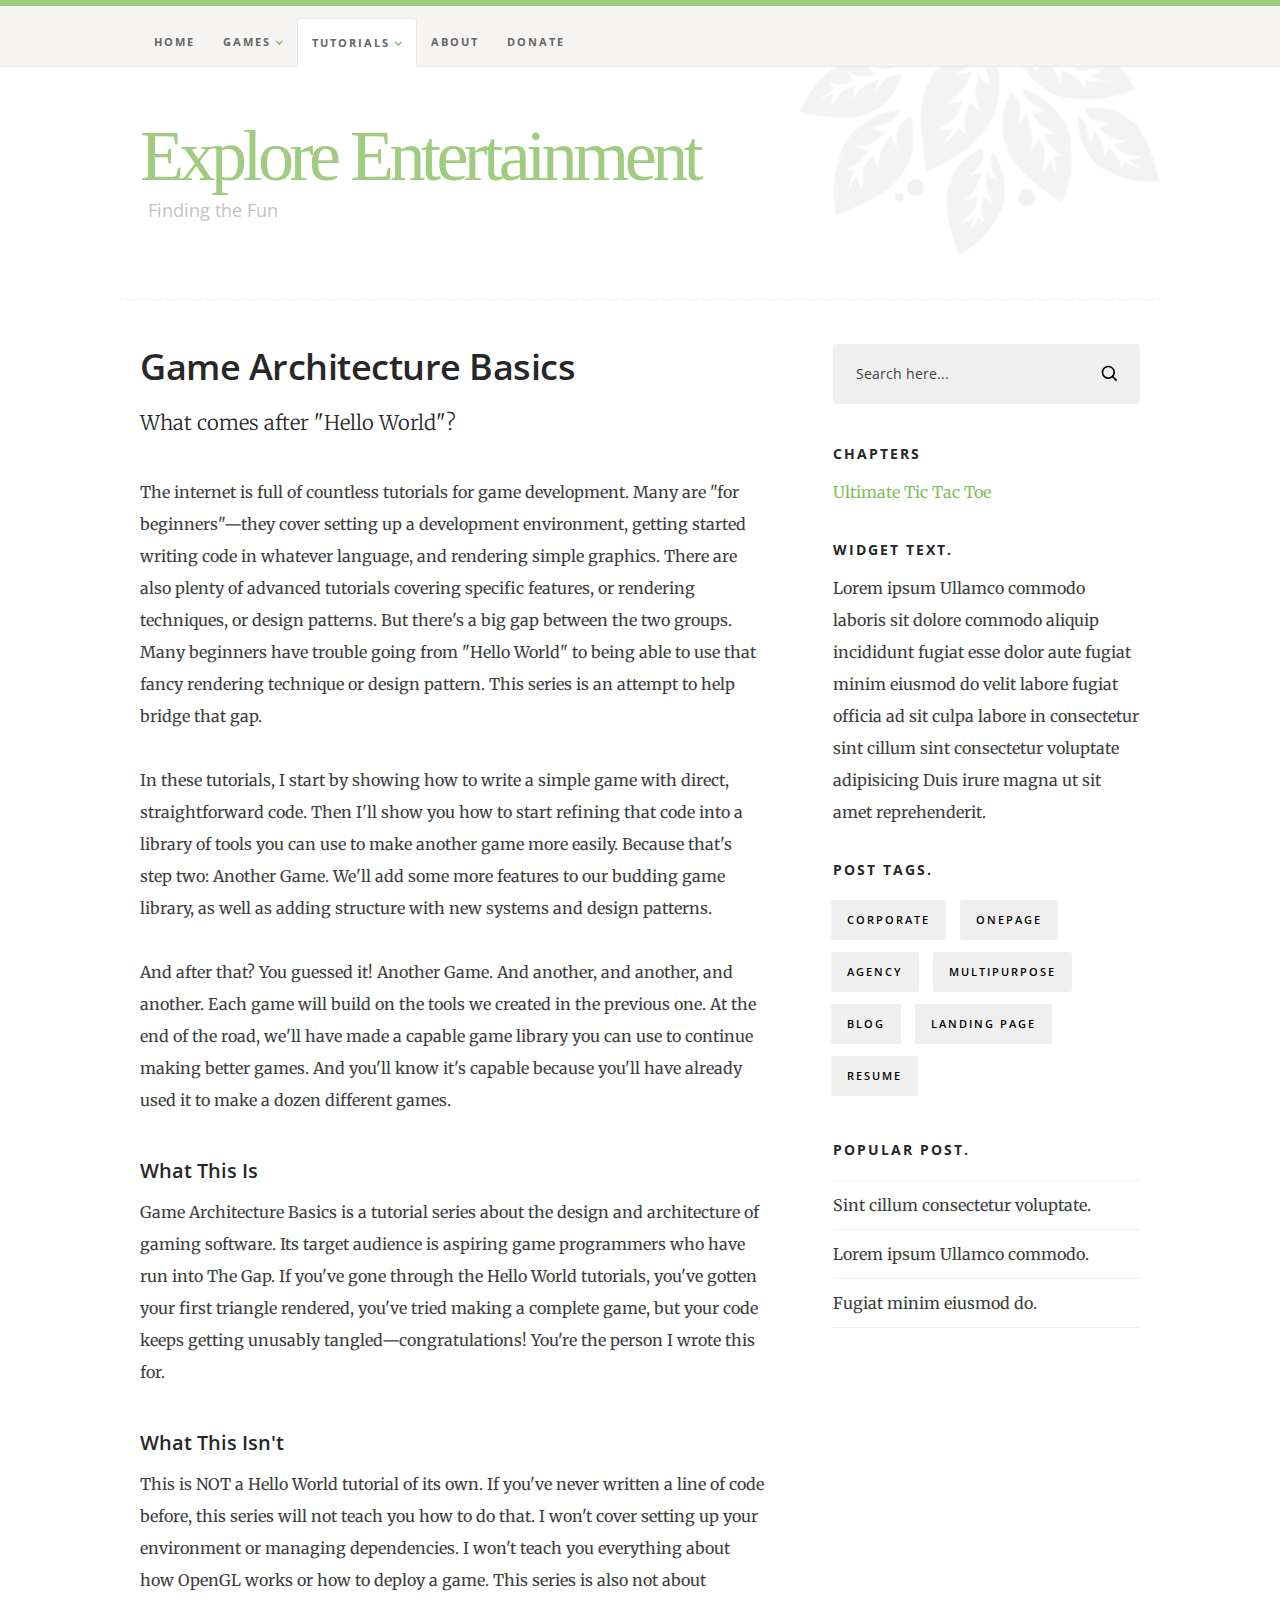
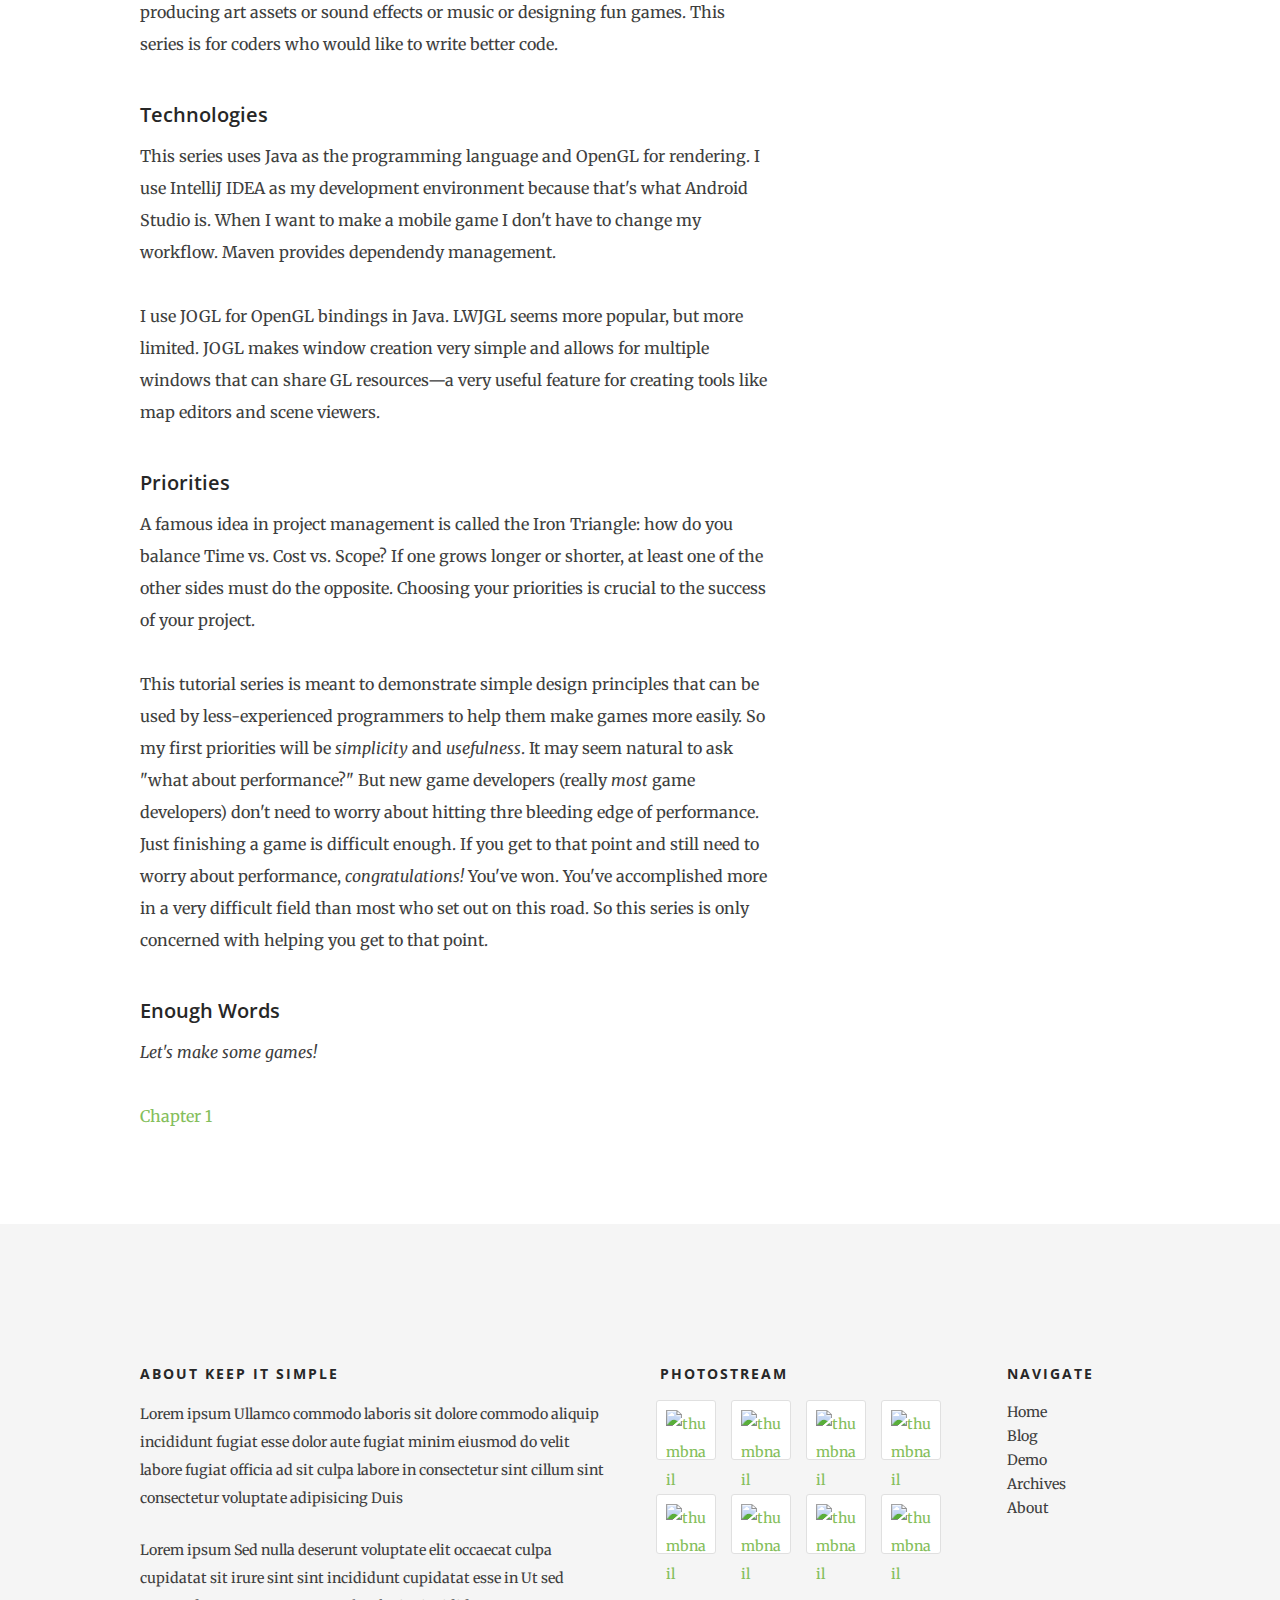
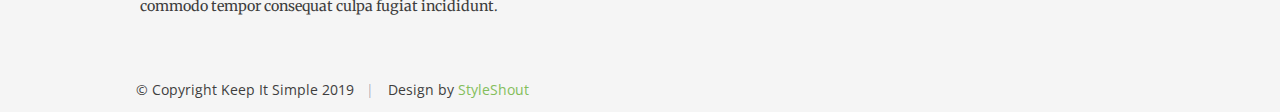
==== tutorials/arch-basics/intro.html @ 297da757 "a lot of content for tictactoe chapter, and improved code block styling." ====
<!DOCTYPE html>
<html class="no-js" lang="en">

<head>

	<!--- basic page needs
    ================================================== -->
	<meta charset="utf-8">
	<title>Page - Keep It Simple</title>
	<meta name="description" content="">
	<meta name="author" content="">

	<!-- mobile specific metas
    ================================================== -->
	<meta name="viewport" content="width=device-width, initial-scale=1">

	<!-- CSS
    ================================================== -->
	<link rel="stylesheet" href="../../css/base.css">
	<link rel="stylesheet" href="../../css/main.css">

	<!-- script
    ================================================== -->
	<script src="js/modernizr.js"></script>
	<script defer src="js/fontawesome/all.min.js"></script>

	<!-- favicons
    ================================================== -->
	<link rel="apple-touch-icon" sizes="180x180" href="apple-touch-icon.png">
	<link rel="icon" type="image/png" sizes="32x32" href="favicon-32x32.png">
	<link rel="icon" type="image/png" sizes="16x16" href="favicon-16x16.png">
	<link rel="manifest" href="site.webmanifest">

</head>

<body id="top">

	<!-- preloader
    ================================================== -->
	<div id="preloader">
		<div id="loader" class="dots-fade">
			<div></div>
			<div></div>
			<div></div>
		</div>
	</div>

	<!-- Header
    ================================================== -->
	<header class="s-header">

		<div class="row">

			<div class="s-header__content column">
				<h1 class="s-header__logotext">
					<a href="index.html" title="">Explore Entertainment</a>
				</h1>
				<p class="s-header__tagline">Finding the Fun</p>
			</div>

		</div> <!-- end row -->

		<nav class="s-header__nav-wrap">

			<div class="row">

				<ul class="s-header__nav">
					<li><a href="../../index.html">Home</a></li>
					<li class="has-children"><a href="#0">Games</a>
						<ul>
							<li><a href="#0">Submenu 01</a></li>
							<li><a href="#0">Submenu 02</a></li>
							<li><a href="#0">Submenu 03</a></li>
						</ul>
					</li>
					<li class="has-children current"><a href="#0">Tutorials</a>
						<ul>
							<li><a href="tutorials/arch-basics/intro.html">Game Architecture Basics</a></li>
							<!-- <li><a href="single.html">Single Blog</a></li> -->
						</ul>
					</li>
					<li><a href="archives.html">About</a></li>
					<li><a href="page.html">Donate</a></li>
				</ul> <!-- end #nav -->

			</div>

		</nav> <!-- end #nav-wrap -->

		<a class="header-menu-toggle" href="#0" title="Menu"><span>Menu</span></a>

	</header> <!-- Header End -->

	<!-- Content
    ================================================== -->
	<div class="s-content">

		<div class="row">

			<div id="main" class="s-content__main large-8 column">

				<section class="page-content">

					<h2 class="page-content__title h1">Game Architecture Basics</h2>

					<p class="lead">
						What comes after "Hello World"?
					</p>

					<p>
						The internet is full of countless tutorials for game development.
						Many are "for beginners"—they cover setting up a development environment,
						getting started writing code in whatever language, and rendering simple graphics.
						There are also plenty of advanced tutorials covering specific features, or rendering
						techniques, or design patterns. But there's a big gap between the two groups. Many
						beginners have trouble going from "Hello World" to being able to use that fancy
						rendering technique or design pattern. This series is an attempt to help bridge that gap.
					</p>

					<p>
						In these tutorials, I start by showing how to write a simple game with direct,
						straightforward code. Then I'll show you how to start refining that code into a library
						of tools you can use to make another game more easily. Because that's step two: Another Game.
						We'll add some more features to our budding game library, as well as adding structure
						with new systems and design patterns.
					</p>

					<p>
						And after that? You guessed it! Another Game.
						And another, and another, and another. Each game will build on the tools we created
						in the previous one. At the end of the road, we'll have made a capable game library
						you can use to continue making better games. And you'll know it's capable because you'll
						have already used it to make a dozen different games.
					</p>

					<h5>What This Is</h5>
					<p>
						Game Architecture Basics is a tutorial series about the design and architecture of
						gaming software. Its target audience is aspiring game programmers who have
						run into The Gap. If you've gone through the Hello World tutorials,
						you've gotten your first triangle rendered, you've tried making a complete game,
						but your code keeps getting unusably tangled—congratulations! You're
						the person I wrote this for.
					</p>

					<h5>What This Isn't</h5>
					<p>
						This is NOT a Hello World tutorial of its own. If you've never written
						a line of code before, this series will not teach you how to do that.
						I won't cover setting up your environment or managing dependencies.
						I won't teach you everything about how OpenGL works or how to deploy a game.
						This series is also not about producing art assets or sound effects
						or music or designing fun games. This series is for coders who would like to
						write better code.
					</p>

					<h5>Technologies</h5>
					<p>
						This series uses Java as the programming language and OpenGL for rendering.
						I use IntelliJ IDEA as my development environment because that's what Android
						Studio is. When I want to make a mobile game I don't have to change my workflow.
						Maven provides dependendy management.
					</p>
					<p>
						I use JOGL for OpenGL bindings in Java.  LWJGL seems more popular, but more limited.
						JOGL makes window creation very simple and allows for multiple windows that can
						share GL resources—a very useful feature for creating tools like map editors
						and scene viewers.
					</p>

					<h5>Priorities</h5>
					<p>
						A famous idea in project management is called the Iron Triangle: how do you balance
						Time vs. Cost vs. Scope?  If one grows longer or shorter, at least one of the other
						sides must do the opposite.  Choosing your priorities is crucial to the success
						of your project.
					</p>
					<p>
						This tutorial series is meant to demonstrate simple design principles that can be
						used by less-experienced programmers to help them make games more easily.  So my first
						priorities will be <em>simplicity</em> and <em>usefulness</em>.  It may seem
						natural to ask "what about performance?"  But new game developers (really <em>most</em>
						game developers) don't need to worry about hitting thre bleeding edge of performance.
						Just finishing a game is difficult enough.  If you get to that point and still need
						to worry about performance, <em>congratulations!</em>  You've won.  You've accomplished
						more in a very difficult field than most who set out on this road.  So this series
						is only concerned with helping you get to that point.
					</p>

					<h5>Enough Words</h5>
					<p><em>Let's make some games!</em></p>
					<a href="tictactoe_1.html">Chapter 1</a>

				</section> <!-- end page -->

			</div> <!-- end main -->


			<div id="sidebar" class="s-content__sidebar large-4 column">

				<div class="widget widget--search">
					<h3 class="h6">Search</h3>
					<form action="#0">
						<input type="text" value="Search here..."
							onblur="if(this.value == '') { this.value = 'Search here...'; }"
							onfocus="if (this.value == 'Search here...') { this.value = ''; }" class="text-search">
						<input type="submit" value="" class="submit-search">
					</form>
				</div>

				<div class="widget widget--categories">
					<h3 class="h6">Chapters</h3>
					<ul>
						<li><a href="tictactoe_1.html" title="">Ultimate Tic Tac Toe</a></li>
						<!-- <li><a href="#0" title="">Ghost</a> (14)</li>
						<li><a href="#0" title="">Joomla</a> (5)</li>
						<li><a href="#0" title="">Drupal</a> (3)</li>
						<li><a href="#0" title="">Magento</a> (2)</li>
						<li><a href="#0" title="">Uncategorized</a> (9)</li> -->
					</ul>
				</div>

				<div class="widget widget_text group">
					<h3 class="h6">Widget Text.</h3>

					<p>
						Lorem ipsum Ullamco commodo laboris sit dolore commodo aliquip incididunt fugiat esse dolor
						aute fugiat minim eiusmod do velit labore fugiat officia ad sit culpa labore in consectetur
						sint cillum sint consectetur voluptate adipisicing Duis irure magna ut sit amet reprehenderit.
					</p>
				</div>

				<div class="widget widget_tags">
					<h3 class="h6">Post Tags.</h3>

					<div class="tagcloud group">
						<a href="#0">Corporate</a>
						<a href="#0">Onepage</a>
						<a href="#0">Agency</a>
						<a href="#0">Multipurpose</a>
						<a href="#0">Blog</a>
						<a href="#0">Landing Page</a>
						<a href="#0">Resume</a>
					</div>
				</div>

				<div class="widget widget_popular">
					<h3 class="h6">Popular Post.</h3>

					<ul class="link-list">
						<li><a href="#0">Sint cillum consectetur voluptate.</a></li>
						<li><a href="#0">Lorem ipsum Ullamco commodo.</a></li>
						<li><a href="#0">Fugiat minim eiusmod do.</a></li>
					</ul>
				</div>

			</div> <!-- end sidebar -->

		</div> <!-- end row -->

	</div> <!-- end content-wrap -->


	<!-- Footer
    ================================================== -->
	<footer class="s-footer">

		<div class="row s-footer__top">
			<div class="column">
				<ul class="s-footer__social">
					<li><a href="#0"><i class="fab fa-facebook-f" aria-hidden="true"></i></a></li>
					<li><a href="#0"><i class="fab fa-twitter" aria-hidden="true"></i></a></li>
					<li><a href="#0"><i class="fab fa-youtube" aria-hidden="true"></i></a></li>
					<li><a href="#0"><i class="fab fa-vimeo-v" aria-hidden="true"></i></a></li>
					<li><a href="#0"><i class="fab fa-instagram" aria-hidden="true"></i></a></li>
					<li><a href="#0"><i class="fab fa-linkedin" aria-hidden="true"></i></a></li>
					<li><a href="#0"><i class="fab fa-skype" aria-hidden="true"></i></a></li>
				</ul>
			</div>
		</div> <!-- end footer__top -->

		<div class="row s-footer__bottom">

			<div class="large-6 tab-full column s-footer__info">
				<h3 class="h6">About Keep It Simple</h3>

				<p>
					Lorem ipsum Ullamco commodo laboris sit dolore commodo aliquip incididunt fugiat esse dolor
					aute fugiat minim eiusmod do velit labore fugiat officia ad sit culpa labore in consectetur
					sint cillum sint consectetur voluptate adipisicing Duis
				</p>

				<p>
					Lorem ipsum Sed nulla deserunt voluptate elit occaecat culpa cupidatat sit irure sint
					sint incididunt cupidatat esse in Ut sed commodo tempor consequat culpa fugiat incididunt.
				</p>
			</div>

			<div class="large-6 tab-full column">
				<div class="row">
					<div class="large-8 tab-full column">

						<h3 class="h6">Photostream</h3>

						<ul class="photostream group">
							<li><a href="#0"><img alt="thumbnail" src="images/thumb.jpg"></a></li>
							<li><a href="#0"><img alt="thumbnail" src="images/thumb.jpg"></a></li>
							<li><a href="#0"><img alt="thumbnail" src="images/thumb.jpg"></a></li>
							<li><a href="#0"><img alt="thumbnail" src="images/thumb.jpg"></a></li>
							<li><a href="#0"><img alt="thumbnail" src="images/thumb.jpg"></a></li>
							<li><a href="#0"><img alt="thumbnail" src="images/thumb.jpg"></a></li>
							<li><a href="#0"><img alt="thumbnail" src="images/thumb.jpg"></a></li>
							<li><a href="#0"><img alt="thumbnail" src="images/thumb.jpg"></a></li>
						</ul>

					</div>

					<div class="large-4 tab-full column">
						<h3 class="h6">Navigate</h3>

						<ul class="s-footer__list s-footer-list--nav group">
							<li><a href="#0">Home</a></li>
							<li><a href="#0">Blog</a></li>
							<li><a href="#0">Demo</a></li>
							<li><a href="#0">Archives</a></li>
							<li><a href="#0">About</a></li>
						</ul>
					</div>
				</div>
			</div>

			<div class="ss-copyright">
				<span>© Copyright Keep It Simple 2019</span>
				<span>Design by <a href="https://www.styleshout.com/">StyleShout</a></span>
			</div>

		</div> <!-- end footer__bottom -->


		<div class="ss-go-top">
			<a class="smoothscroll" title="Back to Top" href="#top">
				<svg xmlns="http://www.w3.org/2000/svg" width="24" height="24" viewBox="0 0 24 24">
					<path d="M12 0l8 9h-6v15h-4v-15h-6z" />
				</svg>
			</a>
		</div> <!-- end ss-go-top -->

	</footer> <!-- end Footer-->


	<!-- Java Script
    ================================================== -->
	<script src="js/jquery-3.2.1.min.js"></script>
	<script src="js/main.js"></script>

</body>

</html>
---- css/base.css ----
/* =================================================================== 
 *  Keep It Simple Base Stylesheet
 *  Ver. 3.0.0
 *  12-14-2019
 *  ------------------------------------------------------------------
 *
 *  TOC:
 *  # imports
 *  # normalize
 *  # basic/base setup styles
 *      ## media
 *      ## typography resets
 *      ## links
 *      ## inputs
 *  # Grid v2.1.3
 *      ## medium screen devices
 *      ## tablets
 *      ## mobile devices
 *      ## small mobile devices <= 400px
 *  # block grids
 *      ## block grids - medium screen devices
 *      ## block grids - tablets
 *      ## block grids - mobile devices
 *      ## block grids - small mobile devices <= 400px
 *  # MISC
 *
 * =================================================================== */



/* ===================================================================
 * # imports 
 *
 * ------------------------------------------------------------------- */
@import url("https://fonts.googleapis.com/css?family=Merriweather:300,300i,400,400i,700,700i|Open+Sans:400,400i,600,600i,700,700i&display=swap");



/* ==========================================================================
 * # normalize
 * normalize.css v8.0.1 | MIT License |
 * github.com/necolas/normalize.css
 *
 * -------------------------------------------------------------------------- */

/* ------------------------------------------------------------------- 
 * ## document
 * ------------------------------------------------------------------- */

/* 1. Correct the line height in all browsers.
 * 2. Prevent adjustments of font size after orientation changes in iOS.*/

html {
    line-height: 1.15;
    /* 1 */
    -webkit-text-size-adjust: 100%;
    /* 2 */
}

/* ------------------------------------------------------------------- 
 * ## sections
 * ------------------------------------------------------------------- */

/* Remove the margin in all browsers. */

body {
    margin: 0;
}

/* Render the `main` element consistently in IE. */

main {
    display: block;
}

/* Correct the font size and margin on `h1` elements within `section` and
 * `article` contexts in Chrome, Firefox, and Safari. */

h1 {
    font-size: 2em;
    margin: 0.67em 0;
}

/* ------------------------------------------------------------------- 
 * ## grouping
 * ------------------------------------------------------------------- */

/* 1. Add the correct box sizing in Firefox.
 * 2. Show the overflow in Edge and IE. */

hr {
    -webkit-box-sizing: content-box;
    box-sizing: content-box;
    /* 1 */
    height: 0;
    /* 1 */
    overflow: visible;
    /* 2 */
}

/* 1. Correct the inheritance and scaling of font size in all browsers.
 * 2. Correct the odd `em` font sizing in all browsers. */

pre {
    font-family: monospace, monospace;
    /* 1 */
    font-size: 1em;
    /* 2 */
}

/* ------------------------------------------------------------------- 
 * ## text-level semantics
 * ------------------------------------------------------------------- */

/* Remove the gray background on active links in IE 10. */

a {
    background-color: transparent;
}

/* 1. Remove the bottom border in Chrome 57-
 * 2. Add the correct text decoration in Chrome, Edge, IE, Opera, and Safari. */

abbr[title] {
    border-bottom: none;
    /* 1 */
    text-decoration: underline;
    /* 2 */
    -webkit-text-decoration: underline dotted;
    text-decoration: underline dotted;
    /* 2 */
}

/* Add the correct font weight in Chrome, Edge, and Safari. */

b, strong {
    font-weight: bolder;
}

/* 1. Correct the inheritance and scaling of font size in all browsers.
 * 2. Correct the odd `em` font sizing in all browsers. */

code, kbd, samp {
    font-family: monospace, monospace;
    /* 1 */
    font-size: 1em;
    /* 2 */
}

/* Add the correct font size in all browsers. */

small {
    font-size: 80%;
}

/* Prevent `sub` and `sup` elements from affecting the line height in
 * all browsers. */

sub, sup {
    font-size: 75%;
    line-height: 0;
    position: relative;
    vertical-align: baseline;
}

sub {
    bottom: -0.25em;
}

sup {
    top: -0.5em;
}

/* ------------------------------------------------------------------- 
 * ## embedded content
 * ------------------------------------------------------------------- */

/* Remove the border on images inside links in IE 10. */

img {
    border-style: none;
}

/* ------------------------------------------------------------------- 
 * ## forms
 * ------------------------------------------------------------------- */

/* 1. Change the font styles in all browsers.
 * 2. Remove the margin in Firefox and Safari. */

button, input, optgroup, select, textarea {
    font-family: inherit;
    /* 1 */
    font-size: 100%;
    /* 1 */
    line-height: 1.15;
    /* 1 */
    margin: 0;
    /* 2 */
}

/* Show the overflow in IE.
 * 1. Show the overflow in Edge. */

button, input {
    /* 1 */
    overflow: visible;
}

/* Remove the inheritance of text transform in Edge, Firefox, and IE.
 * 1. Remove the inheritance of text transform in Firefox. */

button, select {
    /* 1 */
    text-transform: none;
}

/* Correct the inability to style clickable types in iOS and Safari. */

button, [type="button"], [type="reset"], [type="submit"] {
    -webkit-appearance: button;
}

/* Remove the inner border and padding in Firefox. */

button::-moz-focus-inner, [type="button"]::-moz-focus-inner, [type="reset"]::-moz-focus-inner, [type="submit"]::-moz-focus-inner {
    border-style: none;
    padding: 0;
}

/* Restore the focus styles unset by the previous rule. */

button:-moz-focusring, [type="button"]:-moz-focusring, [type="reset"]:-moz-focusring, [type="submit"]:-moz-focusring {
    outline: 1px dotted ButtonText;
}

/* Correct the padding in Firefox. */

fieldset {
    padding: 0.35em 0.75em 0.625em;
}

/* 1. Correct the text wrapping in Edge and IE.
 * 2. Correct the color inheritance from `fieldset` elements in IE.
 * 3. Remove the padding so developers are not caught out when they zero out
 *    `fieldset` elements in all browsers. */

legend {
    -webkit-box-sizing: border-box;
    box-sizing: border-box;
    /* 1 */
    color: inherit;
    /* 2 */
    display: table;
    /* 1 */
    max-width: 100%;
    /* 1 */
    padding: 0;
    /* 3 */
    white-space: normal;
    /* 1 */
}

/* Add the correct vertical alignment in Chrome, Firefox, and Opera. */

progress {
    vertical-align: baseline;
}

/* Remove the default vertical scrollbar in IE 10+. */

textarea {
    overflow: auto;
}

/* 1. Add the correct box sizing in IE 10.
 * 2. Remove the padding in IE 10. */

[type="checkbox"], [type="radio"] {
    -webkit-box-sizing: border-box;
    box-sizing: border-box;
    /* 1 */
    padding: 0;
    /* 2 */
}

/* Correct the cursor style of increment and decrement buttons in Chrome. */

[type="number"]::-webkit-inner-spin-button, [type="number"]::-webkit-outer-spin-button {
    height: auto;
}

/* 1. Correct the odd appearance in Chrome and Safari.
 * 2. Correct the outline style in Safari. */

[type="search"] {
    -webkit-appearance: textfield;
    /* 1 */
    outline-offset: -2px;
    /* 2 */
}

/* Remove the inner padding in Chrome and Safari on macOS. */

[type="search"]::-webkit-search-decoration {
    -webkit-appearance: none;
}

/* 1. Correct the inability to style clickable types in iOS and Safari.
 * 2. Change font properties to `inherit` in Safari. */

::-webkit-file-upload-button {
    -webkit-appearance: button;
    /* 1 */
    font: inherit;
    /* 2 */
}

/* ------------------------------------------------------------------- 
 * ## interactive
 * ------------------------------------------------------------------- */

/* Add the correct display in Edge, IE 10+, and Firefox. */

details {
    display: block;
}

/* Add the correct display in all browsers. */

summary {
    display: list-item;
}

/* ------------------------------------------------------------------- 
 * ## misc
 * ------------------------------------------------------------------- */

/* Add the correct display in IE 10+. */

template {
    display: none;
}

/* Add the correct display in IE 10. */

[hidden] {
    display: none;
}



/* ===================================================================
 * # basic/base setup styles
 *
 * ------------------------------------------------------------------- */
html {
    font-size: 62.5%;
    -webkit-box-sizing: border-box;
    box-sizing: border-box;
}

*, *::before, *::after {
    -webkit-box-sizing: inherit;
    box-sizing: inherit;
}

body {
    font-weight: normal;
    line-height: 1;
    word-wrap: break-word;
    -moz-font-smoothing: grayscale;
    -moz-osx-font-smoothing: grayscale;
    -webkit-font-smoothing: antialiased;
    -webkit-overflow-scrolling: touch;
    -webkit-text-size-adjust: none;
}

/* ------------------------------------------------------------------- 
 * ## media
 * ------------------------------------------------------------------- */
svg, img, video embed, iframe, object {
    max-width: 100%;
    height: auto;
}

/* ------------------------------------------------------------------- 
 * ## typography resets 
 * ------------------------------------------------------------------- */
div, dl, dt, dd, ul, ol, li, h1, h2, h3, h4, h5, h6, pre, form, p, blockquote, th, td {
    margin: 0;
    padding: 0;
}

p {
    font-size: inherit;
    text-rendering: optimizeLegibility;
}

em, i {
    font-style: italic;
    line-height: inherit;
}

strong, b {
    font-weight: bold;
    line-height: inherit;
}

small {
    font-size: 60%;
    line-height: inherit;
}

ol, ul {
    list-style: none;
}

li {
    display: block;
}

/* ------------------------------------------------------------------- 
 * ## links
 * ------------------------------------------------------------------- */
a {
    text-decoration: none;
    line-height: inherit;
}

a img {
    border: none;
}

/* ------------------------------------------------------------------- 
 * ## inputs
 * ------------------------------------------------------------------- */
fieldset {
    margin: 0;
    padding: 0;
}

input[type="email"], 
input[type="number"], 
input[type="search"], 
input[type="text"], 
input[type="tel"], 
input[type="url"], 
input[type="password"], 
textarea {
    -webkit-appearance: none;
    -moz-appearance: none;
    appearance: none;
}



/* ===================================================================
 * # Grid v2.1.3
 *
 *   -----------------------------------------------------------------
 * - Grid breakpoints are based on MAXIMUM WIDTH media queries, 
 *   meaning they apply to that one breakpoint and ALL THOSE BELOW IT.
 * - Grid columns without a specified width will automatically layout 
 *   as equal width columns.
 * ------------------------------------------------------------------- */

/* rows
 * ------------------------------------- */
.row {
    width: 92%;
    max-width: 1040px;
    margin: 0 auto;
    display: -ms-flexbox;
    display: -webkit-box;
    display: flex;
    -ms-flex-flow: row wrap;
    -webkit-box-orient: horizontal;
    -webkit-box-direction: normal;
    flex-flow: row wrap;
}

.row .row {
    width: auto;
    max-width: none;
    margin-left: -20px;
    margin-right: -20px;
}

/* columns
 * -------------------------------------- */
.column {
    -ms-flex: 1 1 0%;
    -webkit-box-flex: 1;
    flex: 1 1 0%;
    padding: 0 20px;
}

.collapse>.column, .column.collapse {
    padding: 0;
}

/* flex row containers utility classes
 * ----------------------------------------- */
.row.row-wrap {
    -ms-flex-wrap: wrap;
    flex-wrap: wrap;
}

.row.row-nowrap {
    -ms-flex-wrap: none;
    flex-wrap: nowrap;
}

.row.row-y-top {
    -ms-flex-align: start;
    -webkit-box-align: start;
    align-items: flex-start;
}

.row.row-y-bottom {
    -ms-flex-align: end;
    -webkit-box-align: end;
    align-items: flex-end;
}

.row.row-y-center {
    -ms-flex-align: center;
    -webkit-box-align: center;
    align-items: center;
}

.row.row-stretch {
    -ms-flex-align: stretch;
    -webkit-box-align: stretch;
    align-items: stretch;
}

.row.row-baseline {
    -ms-flex-align: baseline;
    -webkit-box-align: baseline;
    align-items: baseline;
}

.row.row-x-left {
    -ms-flex-pack: start;
    -webkit-box-pack: start;
    justify-content: flex-start;
}

.row.row-x-right {
    -ms-flex-pack: end;
    -webkit-box-pack: end;
    justify-content: flex-end;
}

.row.row-x-center {
    -ms-flex-pack: center;
    -webkit-box-pack: center;
    justify-content: center;
}

/* flex item utility alignment classes
 * ----------------------------------------- */
.align-center {
    margin: auto;
    -webkit-align-self: center;
    -ms-flex-item-align: center;
    -ms-grid-row-align: center;
    align-self: center;
}

.align-left {
    margin-right: auto;
    -webkit-align-self: center;
    -ms-flex-item-align: center;
    -ms-grid-row-align: center;
    align-self: center;
}

.align-right {
    margin-left: auto;
    -webkit-align-self: center;
    -ms-flex-item-align: center;
    -ms-grid-row-align: center;
    align-self: center;
}

.align-x-center {
    margin-right: auto;
    margin-left: auto;
}

.align-x-left {
    margin-right: auto;
}

.align-x-right {
    margin-left: auto;
}

.align-y-center {
    -webkit-align-self: center;
    -ms-flex-item-align: center;
    -ms-grid-row-align: center;
    align-self: center;
}

.align-y-top {
    -webkit-align-self: flex-start;
    -ms-flex-item-align: start;
    align-self: flex-start;
}

.align-y-bottom {
    -webkit-align-self: flex-end;
    -ms-flex-item-align: end;
    align-self: flex-end;
}

/* large screen column widths 
 * -------------------------------------- */
.large-1 {
    -ms-flex: 0 0 8.33333%;
    -webkit-box-flex: 0;
    flex: 0 0 8.33333%;
    max-width: 8.33333%;
}

.large-2 {
    -ms-flex: 0 0 16.66667%;
    -webkit-box-flex: 0;
    flex: 0 0 16.66667%;
    max-width: 16.66667%;
}

.large-3 {
    -ms-flex: 0 0 25%;
    -webkit-box-flex: 0;
    flex: 0 0 25%;
    max-width: 25%;
}

.large-4 {
    -ms-flex: 0 0 33.33333%;
    -webkit-box-flex: 0;
    flex: 0 0 33.33333%;
    max-width: 33.33333%;
}

.large-5 {
    -ms-flex: 0 0 41.66667%;
    -webkit-box-flex: 0;
    flex: 0 0 41.66667%;
    max-width: 41.66667%;
}

.large-6, .large-half {
    -ms-flex: 0 0 50%;
    -webkit-box-flex: 0;
    flex: 0 0 50%;
    max-width: 50%;
}

.large-7 {
    -ms-flex: 0 0 58.33333%;
    -webkit-box-flex: 0;
    flex: 0 0 58.33333%;
    max-width: 58.33333%;
}

.large-8 {
    -ms-flex: 0 0 66.66667%;
    -webkit-box-flex: 0;
    flex: 0 0 66.66667%;
    max-width: 66.66667%;
}

.large-9 {
    -ms-flex: 0 0 75%;
    -webkit-box-flex: 0;
    flex: 0 0 75%;
    max-width: 75%;
}

.large-10 {
    -ms-flex: 0 0 83.33333%;
    -webkit-box-flex: 0;
    flex: 0 0 83.33333%;
    max-width: 83.33333%;
}

.large-11 {
    -ms-flex: 0 0 91.66667%;
    -webkit-box-flex: 0;
    flex: 0 0 91.66667%;
    max-width: 91.66667%;
}

.large-12, .large-full {
    -ms-flex: 0 0 100%;
    -webkit-box-flex: 0;
    flex: 0 0 100%;
    max-width: 100%;
}

/* ------------------------------------------------------------------- 
 * ## medium screen devices
 * ------------------------------------------------------------------- */
@media screen and (max-width:1200px) {
    .row .row {
        margin-left: -16px;
        margin-right: -16px;
    }
    .column {
        padding: 0 16px;
    }
    .medium-1 {
        -ms-flex: 0 0 8.33333%;
        -webkit-box-flex: 0;
        flex: 0 0 8.33333%;
        max-width: 8.33333%;
    }
    .medium-2 {
        -ms-flex: 0 0 16.66667%;
        -webkit-box-flex: 0;
        flex: 0 0 16.66667%;
        max-width: 16.66667%;
    }
    .medium-3 {
        -ms-flex: 0 0 25%;
        -webkit-box-flex: 0;
        flex: 0 0 25%;
        max-width: 25%;
    }
    .medium-4 {
        -ms-flex: 0 0 33.33333%;
        -webkit-box-flex: 0;
        flex: 0 0 33.33333%;
        max-width: 33.33333%;
    }
    .medium-5 {
        -ms-flex: 0 0 41.66667%;
        -webkit-box-flex: 0;
        flex: 0 0 41.66667%;
        max-width: 41.66667%;
    }
    .medium-6, .medium-half {
        -ms-flex: 0 0 50%;
        -webkit-box-flex: 0;
        flex: 0 0 50%;
        max-width: 50%;
    }
    .medium-7 {
        -ms-flex: 0 0 58.33333%;
        -webkit-box-flex: 0;
        flex: 0 0 58.33333%;
        max-width: 58.33333%;
    }
    .medium-8 {
        -ms-flex: 0 0 66.66667%;
        -webkit-box-flex: 0;
        flex: 0 0 66.66667%;
        max-width: 66.66667%;
    }
    .medium-9 {
        -ms-flex: 0 0 75%;
        -webkit-box-flex: 0;
        flex: 0 0 75%;
        max-width: 75%;
    }
    .medium-10 {
        -ms-flex: 0 0 83.33333%;
        -webkit-box-flex: 0;
        flex: 0 0 83.33333%;
        max-width: 83.33333%;
    }
    .medium-11 {
        -ms-flex: 0 0 91.66667%;
        -webkit-box-flex: 0;
        flex: 0 0 91.66667%;
        max-width: 91.66667%;
    }
    .medium-12, .medium-full {
        -ms-flex: 0 0 100%;
        -webkit-box-flex: 0;
        flex: 0 0 100%;
        max-width: 100%;
    }
}

/* ------------------------------------------------------------------- 
 * ## tablets
 * ------------------------------------------------------------------- */
@media screen and (max-width:800px) {
    .tab-1 {
        -ms-flex: 0 0 8.33333%;
        -webkit-box-flex: 0;
        flex: 0 0 8.33333%;
        max-width: 8.33333%;
    }
    .tab-2 {
        -ms-flex: 0 0 16.66667%;
        -webkit-box-flex: 0;
        flex: 0 0 16.66667%;
        max-width: 16.66667%;
    }
    .tab-3 {
        -ms-flex: 0 0 25%;
        -webkit-box-flex: 0;
        flex: 0 0 25%;
        max-width: 25%;
    }
    .tab-4 {
        -ms-flex: 0 0 33.33333%;
        -webkit-box-flex: 0;
        flex: 0 0 33.33333%;
        max-width: 33.33333%;
    }
    .tab-5 {
        -ms-flex: 0 0 41.66667%;
        -webkit-box-flex: 0;
        flex: 0 0 41.66667%;
        max-width: 41.66667%;
    }
    .tab-6, .tab-half {
        -ms-flex: 0 0 50%;
        -webkit-box-flex: 0;
        flex: 0 0 50%;
        max-width: 50%;
    }
    .tab-7 {
        -ms-flex: 0 0 58.33333%;
        -webkit-box-flex: 0;
        flex: 0 0 58.33333%;
        max-width: 58.33333%;
    }
    .tab-8 {
        -ms-flex: 0 0 66.66667%;
        -webkit-box-flex: 0;
        flex: 0 0 66.66667%;
        max-width: 66.66667%;
    }
    .tab-9 {
        -ms-flex: 0 0 75%;
        -webkit-box-flex: 0;
        flex: 0 0 75%;
        max-width: 75%;
    }
    .tab-10 {
        -ms-flex: 0 0 83.33333%;
        -webkit-box-flex: 0;
        flex: 0 0 83.33333%;
        max-width: 83.33333%;
    }
    .tab-11 {
        -ms-flex: 0 0 91.66667%;
        -webkit-box-flex: 0;
        flex: 0 0 91.66667%;
        max-width: 91.66667%;
    }
    .tab-12, .tab-full {
        -ms-flex: 0 0 100%;
        -webkit-box-flex: 0;
        flex: 0 0 100%;
        max-width: 100%;
    }
    .hide-on-tablet {
        display: none;
    }
}

/* ------------------------------------------------------------------- 
 * ## mobile devices 
 * ------------------------------------------------------------------- */
@media screen and (max-width:600px) {
    .row {
        width: 100%;
        padding-left: 24px;
        padding-right: 24px;
    }
    .row .row {
        margin-left: -10px;
        margin-right: -10px;
        padding-left: 0;
        padding-right: 0;
    }
    .column {
        padding: 0 10px;
    }
    .mob-1 {
        -ms-flex: 0 0 8.33333%;
        -webkit-box-flex: 0;
        flex: 0 0 8.33333%;
        max-width: 8.33333%;
    }
    .mob-2 {
        -ms-flex: 0 0 16.66667%;
        -webkit-box-flex: 0;
        flex: 0 0 16.66667%;
        max-width: 16.66667%;
    }
    .mob-3 {
        -ms-flex: 0 0 25%;
        -webkit-box-flex: 0;
        flex: 0 0 25%;
        max-width: 25%;
    }
    .mob-4 {
        -ms-flex: 0 0 33.33333%;
        -webkit-box-flex: 0;
        flex: 0 0 33.33333%;
        max-width: 33.33333%;
    }
    .mob-5 {
        -ms-flex: 0 0 41.66667%;
        -webkit-box-flex: 0;
        flex: 0 0 41.66667%;
        max-width: 41.66667%;
    }
    .mob-6, .mob-half {
        -ms-flex: 0 0 50%;
        -webkit-box-flex: 0;
        flex: 0 0 50%;
        max-width: 50%;
    }
    .mob-7 {
        -ms-flex: 0 0 58.33333%;
        -webkit-box-flex: 0;
        flex: 0 0 58.33333%;
        max-width: 58.33333%;
    }
    .mob-8 {
        -ms-flex: 0 0 66.66667%;
        -webkit-box-flex: 0;
        flex: 0 0 66.66667%;
        max-width: 66.66667%;
    }
    .mob-9 {
        -ms-flex: 0 0 75%;
        -webkit-box-flex: 0;
        flex: 0 0 75%;
        max-width: 75%;
    }
    .mob-10 {
        -ms-flex: 0 0 83.33333%;
        -webkit-box-flex: 0;
        flex: 0 0 83.33333%;
        max-width: 83.33333%;
    }
    .mob-11 {
        -ms-flex: 0 0 91.66667%;
        -webkit-box-flex: 0;
        flex: 0 0 91.66667%;
        max-width: 91.66667%;
    }
    .mob-12, .mob-full {
        -ms-flex: 0 0 100%;
        -webkit-box-flex: 0;
        flex: 0 0 100%;
        max-width: 100%;
    }
    .hide-on-mobile {
        display: none;
    }
}

/* ------------------------------------------------------------------- 
 * ## small mobile devices <= 400px
 * ------------------------------------------------------------------- */
@media screen and (max-width:400px) {
    .row {
        padding-left: 6vw;
        padding-right: 6vw;
    }
    .row .row {
        margin-left: 0;
        margin-right: 0;
    }
    .column {
        -ms-flex: 0 0 100%;
        -webkit-box-flex: 0;
        flex: 0 0 100%;
        max-width: 100%;
        width: 100%;
        margin-left: 0;
        margin-right: 0;
        padding: 0;
    }
}



/* ===================================================================
 * # block grids
 *
 * -------------------------------------------------------------------
 * Equally-sized columns define at parent/row level.
 * ------------------------------------------------------------------- */
.block-large-1-8>.column {
    -ms-flex: 0 0 12.5%;
    -webkit-box-flex: 0;
    flex: 0 0 12.5%;
    max-width: 12.5%;
}

.block-large-1-6>.column {
    -ms-flex: 0 0 16.66667%;
    -webkit-box-flex: 0;
    flex: 0 0 16.66667%;
    max-width: 16.66667%;
}

.block-large-1-5>.column {
    -ms-flex: 0 0 20%;
    -webkit-box-flex: 0;
    flex: 0 0 20%;
    max-width: 20%;
}

.block-large-1-4>.column {
    -ms-flex: 0 0 25%;
    -webkit-box-flex: 0;
    flex: 0 0 25%;
    max-width: 25%;
}

.block-large-1-3>.column {
    -ms-flex: 0 0 33.33333%;
    -webkit-box-flex: 0;
    flex: 0 0 33.33333%;
    max-width: 33.33333%;
}

.block-large-1-2>.column {
    -ms-flex: 0 0 50%;
    -webkit-box-flex: 0;
    flex: 0 0 50%;
    max-width: 50%;
}

.block-large-full>.column {
    -ms-flex: 0 0 100%;
    -webkit-box-flex: 0;
    flex: 0 0 100%;
    max-width: 100%;
}

/* ------------------------------------------------------------------- 
 * ## block grids - medium screen devices
 * ------------------------------------------------------------------- */
@media screen and (max-width:1200px) {
    .block-medium-1-8>.column {
        -ms-flex: 0 0 12.5%;
        -webkit-box-flex: 0;
        flex: 0 0 12.5%;
        max-width: 12.5%;
    }
    .block-medium-1-6>.column {
        -ms-flex: 0 0 16.66667%;
        -webkit-box-flex: 0;
        flex: 0 0 16.66667%;
        max-width: 16.66667%;
    }
    .block-medium-1-5>.column {
        -ms-flex: 0 0 20%;
        -webkit-box-flex: 0;
        flex: 0 0 20%;
        max-width: 20%;
    }
    .block-medium-1-4>.column {
        -ms-flex: 0 0 25%;
        -webkit-box-flex: 0;
        flex: 0 0 25%;
        max-width: 25%;
    }
    .block-medium-1-3>.column {
        -ms-flex: 0 0 33.33333%;
        -webkit-box-flex: 0;
        flex: 0 0 33.33333%;
        max-width: 33.33333%;
    }
    .block-medium-1-2>.column {
        -ms-flex: 0 0 50%;
        -webkit-box-flex: 0;
        flex: 0 0 50%;
        max-width: 50%;
    }
    .block-medium-full>.column {
        -ms-flex: 0 0 100%;
        -webkit-box-flex: 0;
        flex: 0 0 100%;
        max-width: 100%;
    }
}

/* ------------------------------------------------------------------- 
 * ## block grids - tablets
 * ------------------------------------------------------------------- */
@media screen and (max-width:800px) {
    .block-tab-1-8>.column {
        -ms-flex: 0 0 12.5%;
        -webkit-box-flex: 0;
        flex: 0 0 12.5%;
        max-width: 12.5%;
    }
    .block-tab-1-6>.column {
        -ms-flex: 0 0 16.66667%;
        -webkit-box-flex: 0;
        flex: 0 0 16.66667%;
        max-width: 16.66667%;
    }
    .block-tab-1-5>.column {
        -ms-flex: 0 0 20%;
        -webkit-box-flex: 0;
        flex: 0 0 20%;
        max-width: 20%;
    }
    .block-tab-1-4>.column {
        -ms-flex: 0 0 25%;
        -webkit-box-flex: 0;
        flex: 0 0 25%;
        max-width: 25%;
    }
    .block-tab-1-3>.column {
        -ms-flex: 0 0 33.33333%;
        -webkit-box-flex: 0;
        flex: 0 0 33.33333%;
        max-width: 33.33333%;
    }
    .block-tab-1-2>.column {
        -ms-flex: 0 0 50%;
        -webkit-box-flex: 0;
        flex: 0 0 50%;
        max-width: 50%;
    }
    .block-tab-full>.column {
        -ms-flex: 0 0 100%;
        -webkit-box-flex: 0;
        flex: 0 0 100%;
        max-width: 100%;
    }
}

/* ------------------------------------------------------------------- 
 * ## block grids - mobile devices
 * ------------------------------------------------------------------- */
@media screen and (max-width:600px) {
    .block-mob-1-8>.column {
        -ms-flex: 0 0 12.5%;
        -webkit-box-flex: 0;
        flex: 0 0 12.5%;
        max-width: 12.5%;
    }
    .block-mob-1-6>.column {
        -ms-flex: 0 0 16.66667%;
        -webkit-box-flex: 0;
        flex: 0 0 16.66667%;
        max-width: 16.66667%;
    }
    .block-mob-1-5>.column {
        -ms-flex: 0 0 20%;
        -webkit-box-flex: 0;
        flex: 0 0 20%;
        max-width: 20%;
    }
    .block-mob-1-4>.column {
        -ms-flex: 0 0 25%;
        -webkit-box-flex: 0;
        flex: 0 0 25%;
        max-width: 25%;
    }
    .block-mob-1-3>.column {
        -ms-flex: 0 0 33.33333%;
        -webkit-box-flex: 0;
        flex: 0 0 33.33333%;
        max-width: 33.33333%;
    }
    .block-mob-1-2>.column {
        -ms-flex: 0 0 50%;
        -webkit-box-flex: 0;
        flex: 0 0 50%;
        max-width: 50%;
    }
    .block-mob-full>.column {
        -ms-flex: 0 0 100%;
        -webkit-box-flex: 0;
        flex: 0 0 100%;
        max-width: 100%;
    }
}

/* ------------------------------------------------------------------- 
 * ## block grids - small mobile devices <= 400px
 * ------------------------------------------------------------------- */
@media screen and (max-width:400px) {
    .stack>.column {
        -ms-flex: 0 0 100%;
        -webkit-box-flex: 0;
        flex: 0 0 100%;
        max-width: 100%;
        width: 100%;
        margin-left: 0;
        margin-right: 0;
        padding: 0;
    }
}



/* ===================================================================
 * # MISC
 *
 * ------------------------------------------------------------------- */
.h-group:after {
    content: "";
    display: table;
    clear: both;
}

/* misc helper classes
 * -------------------------------------- */
.is-hidden {
    display: none;
}

.is-invisible {
    visibility: hidden;
}

.h-antialiased {
    -webkit-font-smoothing: antialiased;
    -moz-osx-font-smoothing: grayscale;
}

.h-overflow-hidden {
    overflow: hidden;
}

.h-remove-top {
    margin-top: 0;
}

.h-remove-bottom {
    margin-bottom: 0;
}

.h-add-half-bottom {
    margin-bottom: 1.6rem !important;
}

.h-add-bottom {
    margin-bottom: 3.2rem !important;
}

.h-no-border {
    border: none;
}

.h-full-width {
    width: 100%;
}

.h-text-center {
    text-align: center;
}

.h-text-left {
    text-align: left;
}

.h-text-right {
    text-align: right;
}

.h-pull-left {
    float: left;
}

.h-pull-right {
    float: right;
}
---- css/main.css ----
/* =================================================================== 
 *  Keep It Simple Main Stylesheet
 *  Template Ver. 3.0.0
 *  12-14-2019
 *  ------------------------------------------------------------------
 *
 *  TOC:
 *  # custom block grid STACK breakpoints
 *  # base style overrides
 *    ## links 
 *  # typography & general theme styles
 *    ## lists 
 *    ## responsive video container
 *    ## floated image
 *    ## tables
 *    ## spacing 
 *  # preloader
 *  # forms 
 *    ## style placeholder text
 *    ## change autocomplete styles in chrome
 *  # buttons
 *  # additional components 
 *    ## additional typo styles 
 *    ## alert box 
 *    ## pagination 
 *  # common and reusable styles 
 *  # site header 
 *    ## header-logo
 *    ## main navigation
 *    ## mobile menu toggle 
 *    ## main navigation on large screens
 *  # content 
 *  # sidebar 
 *  # footer 
 *    ## footer social
 *    ## photostream
 *    ## copyright
 *    ## go top
 *  # blog styles and blog components
 *    ## entry meta
 *    ## entry tags
 *    ## entry post nav
 *    ## post-list-nav
 *    ## comments
 *
 * =================================================================== */



/* ===================================================================
 * # custom block grid STACK breakpoints 
 *
 * ------------------------------------------------------------------- */
@media screen and (max-width:1000px) {
    .block-1000-full>.column {
        -ms-flex: 0 0 100%;
        -webkit-box-flex: 0;
        flex: 0 0 100%;
        max-width: 100%;
    }
}

@media screen and (max-width:900px) {
    .block-900-full>.column {
        -ms-flex: 0 0 100%;
        -webkit-box-flex: 0;
        flex: 0 0 100%;
        max-width: 100%;
    }
}



/* ===================================================================
 * # base style overrides
 *
 * ------------------------------------------------------------------- */
html {
    font-size: 10px;
}

@media screen and (max-width:400px) {
    html {
        font-size: 9.375px;
    }
}

html, body {
    height: 100%;
}

body {
    background: #f5f5f5;
    font-family: "Merriweather", serif;
    font-size: 1.6rem;
    font-style: normal;
    font-weight: normal;
    line-height: 2;
    color: #3e3e3e;
    margin: 0;
    padding: 0;
    position: relative;
}

/* ------------------------------------------------------------------- 
 * ## links 
 * ------------------------------------------------------------------- */
a {
    color: #84be5b;
    -webkit-transition: all 0.3s ease-in-out;
    transition: all 0.3s ease-in-out;
}

a:hover, a:focus, a:active {
    color: #656986;
}

a:hover, a:active {
    outline: 0;
}



/* ===================================================================
 * # typography & general theme styles
 * 
 * ------------------------------------------------------------------- */

/* type scale - ratio 1:125(major second), base: 16px
 * -------------------------------------------------------------------
 *   3.653em (58.45px)
 *   3.247em (51.96px)
 *   2.887em (46.18px)
 *   2.566em (41.05px)
 *   2.281em (36.49px)
 *   2.027em (32.44px)
 *   1.802em (28.83px)
 *   1.602em (25.63px)
 *   1.424em (22.78px)
 *   1.266em (20.25px)
 *   1.125em (18.00px)
 *   1em     (16.00px)
 *   0.889em (14.22px)
 *   0.79em  (12.64px)
 *   0.702em (11.24px)
 * -------------------------------------------------------------------- */
h1, h2, h3, h4, h5, h6, .h1, .h2, .h3, .h4, .h5, .h6 {
    font-family: "Open Sans", sans-serif;
    font-weight: 600;
    font-style: normal;
    color: #272727;
    -webkit-font-variant-ligatures: common-ligatures;
    font-variant-ligatures: common-ligatures;
    text-rendering: optimizeLegibility;
}

h1, .h1, h2, .h2, h3, .h3, h4, .h4 {
    margin-top: 6rem;
    margin-bottom: 1.6rem;
}

@media screen and (max-width:600px) {
    h1, .h1, h2, .h2, h3, .h3, h4, .h4 {
        margin-top: 5.6rem;
    }
}

h5, .h5, h6, .h6 {
    margin-top: 4rem;
    margin-bottom: 1.2rem;
}

@media screen and (max-width:600px) {
    h5, .h5, h6, .h6 {
        margin-top: 3.6rem;
        margin-bottom: 0.8rem;
    }
}

h1, .h1 {
    font-size: 3.649rem;
    line-height: 1.206;
    letter-spacing: -.05rem;
}

@media screen and (max-width:600px) {
    h1, .h1 {
        font-size: 3.244rem;
    }
}

h2, .h2 {
    font-size: 2.883rem;
    line-height: 1.249;
}

h3, .h3 {
    font-size: 2.563rem;
    line-height: 1.249;
}

h4, .h4 {
    font-size: 2.278rem;
    line-height: 1.229;
}

h5, .h5 {
    font-size: 2.025rem;
    line-height: 1.383;
}

h6, .h6 {
    font-weight: 700;
    font-size: 1.422rem;
    line-height: 1.406;
    text-transform: uppercase;
    letter-spacing: .2rem;
}

p img {
    margin: 0;
}

p.lead {
    font-family: "Merriweather", serif;
    font-weight: 300;
    font-size: 2.025rem;
    line-height: 1.975;
    color: #272727;
}

@media screen and (max-width:600px) {
    p.lead {
        font-size: 1.8rem;
    }
}

em, i, strong, b {
    font-size: inherit;
    line-height: inherit;
}

em, i {
    font-family: "Merriweather", serif;
    font-style: italic;
}

strong, b {
    font-family: "Merriweather", serif;
    font-weight: 700;
}

small {
    font-size: 1.264rem;
    font-weight: 500;
    line-height: 1.582;
    line-height: inherit;
}

blockquote {
    margin: 4rem 0;
    padding: 4rem 4rem;
    border-left: 4px solid #272727;
    position: relative;
}

@media screen and (max-width:600px) {
    blockquote {
        padding: 3.2rem 3.2rem;
    }
}

@media screen and (max-width:400px) {
    blockquote {
        padding: 2.8rem 2.8rem;
    }
}

blockquote p {
    font-family: "Merriweather", serif;
    font-weight: 400;
    padding: 0;
    font-size: 2.278rem;
    line-height: 1.756;
    color: #272727;
}

@media screen and (max-width:600px) {
    blockquote p {
        font-size: 2.025rem;
    }
}

blockquote cite {
    display: block;
    font-family: "Open Sans", sans-serif;
    font-weight: 500;
    font-size: 1.264rem;
    line-height: 1.266;
    font-style: normal;
}

blockquote cite:before {
    content: "\2014 \0020";
}

blockquote cite, blockquote cite a, blockquote cite a:visited {
    color: #3e3e3e;
    border: none;
}

abbr {
    font-family: "Merriweather", serif;
    font-weight: 600;
    font-variant: small-caps;
    text-transform: lowercase;
    letter-spacing: .2rem;
    color: #272727;
}

var, kbd, samp, code, pre {
    font-family: Consolas, "Andale Mono", Courier, "Courier New", monospace;
}

pre {
    padding: 2.4rem 3.2rem 3.2rem;
    background: #efefef;
    overflow-x: auto;
}

code {
    font-size: 1.4rem;
    margin: 0 .2rem;
    padding: .4rem .8rem;
    white-space: pre;
	display: block;
    background: #efefef;
    border: 1px solid #d3d3d3;
    color: #272727;
    border-radius: 3px;
	overflow-x: scroll;
}

pre>code {
    display: block;
    white-space: pre;
    line-height: 2;
    padding: 0;
    margin: 0;
}

pre.prettyprint>code {
    border: none;
}

del {
    text-decoration: line-through;
}

abbr[title], dfn[title] {
    border-bottom: 1px dotted;
    cursor: help;
    text-decoration: none;
}

mark {
    background: #fff099;
    color: #000000;
}

hr {
    border: solid #efefef;
    border-width: 1px 0 0;
    clear: both;
    margin: 8rem 0 9.6rem;
    height: 0;
}

/* ------------------------------------------------------------------- 
 * ## lists 
 * ------------------------------------------------------------------- */
ol {
    list-style: decimal;
}

ul {
    list-style: disc;
}

li {
    display: list-item;
}

ol, ul {
    margin-left: 1.6rem;
}

ul li {
    padding-left: .4rem;
}

ul ul, ul ol, ol ol, ol ul {
    margin: .8rem 0 .8rem 1.6rem;
}

ul.disc li {
    display: list-item;
    list-style: none;
    padding: 0 0 0 .8rem;
    position: relative;
}

ul.disc li::before {
    content: "";
    display: inline-block;
    width: 8px;
    height: 8px;
    border-radius: 50%;
    background: #84be5b;
    position: absolute;
    left: -16px;
    top: 11px;
    vertical-align: middle;
}

dt {
    margin: 0;
    color: #84be5b;
}

dd {
    margin: 0 0 0 2rem;
}

/* ------------------------------------------------------------------- 
 * ## responsive video container
 * ------------------------------------------------------------------- */
.video-container {
    position: relative;
    padding-bottom: 56.25%;
    height: 0;
    overflow: hidden;
}

.video-container iframe, 
.video-container object, 
.video-container embed, 
.video-container video {
    position: absolute;
    top: 0;
    left: 0;
    width: 100%;
    height: 100%;
}

/* ------------------------------------------------------------------- 
 * ## floated image
 * ------------------------------------------------------------------- */
img.h-pull-right {
    margin: 1.2rem 0 1.2rem 2.8rem;
}

img.h-pull-left {
    margin: 1.2rem 2.8rem 1.2rem 0;
}

/* ------------------------------------------------------------------- 
 * ## tables
 * ------------------------------------------------------------------- */
table {
    border-width: 0;
    width: 100%;
    max-width: 100%;
    font-family: "Merriweather", serif;
    border-collapse: collapse;
}

th, td {
    padding: 1.5rem 3.2rem;
    text-align: left;
    border-bottom: 1px solid #efefef;
}

th {
    color: #000000;
    font-family: "Open Sans", sans-serif;
    font-weight: 600;
}

th:first-child, td:first-child {
    padding-left: 0;
}

th:last-child, td:last-child {
    padding-right: 0;
}

.table-responsive {
    overflow-x: auto;
    -webkit-overflow-scrolling: touch;
}

/* ------------------------------------------------------------------- 
 * ## spacing 
 * ------------------------------------------------------------------- */
button, .btn {
    margin-bottom: 1.6rem;
}

fieldset {
    margin-bottom: 1.6rem;
}

input, 
textarea, 
select, 
pre, 
blockquote, 
figure, 
table, 
p, 
ul, 
ol, 
dl, 
form, 
.video-container, 
.ss-custom-select {
    margin-bottom: 3.2rem;
}



/* ===================================================================
 * # preloader
 *
 * ------------------------------------------------------------------- */
#preloader {
    position: fixed;
    top: 0;
    left: 0;
    right: 0;
    bottom: 0;
    background: #ffffff;
    z-index: 500;
    height: 100vh;
    width: 100%;
    overflow: hidden;
}

.no-js #preloader, .oldie #preloader {
    display: none;
}

#loader {
    position: absolute;
    left: 50%;
    top: 50%;
    width: 6px;
    height: 6px;
    padding: 0;
    display: inline-block;
    -webkit-transform: translate3d(-50%, -50%, 0);
    transform: translate3d(-50%, -50%, 0);
}

#loader>div {
    content: "";
    background: #000000;
    width: 6px;
    height: 6px;
    position: absolute;
    top: 0;
    left: 0;
    border-radius: 50%;
}

#loader>div:nth-of-type(1) {
    left: 15px;
}

#loader>div:nth-of-type(3) {
    left: -15px;
}

/* dots jump */
.dots-jump>div {
    -webkit-animation: dots-jump 1.2s infinite ease;
    animation: dots-jump 1.2s infinite ease;
    -webkit-animation-delay: 0.2s;
    animation-delay: 0.2s;
}

.dots-jump>div:nth-of-type(1) {
    -webkit-animation-delay: 0.4s;
    animation-delay: 0.4s;
}

.dots-jump>div:nth-of-type(3) {
    -webkit-animation-delay: 0s;
    animation-delay: 0s;
}

@-webkit-keyframes dots-jump {
    0% {
        top: 0;
    }
    40% {
        top: -6px;
    }
    80% {
        top: 0;
    }
}

@keyframes dots-jump {
    0% {
        top: 0;
    }
    40% {
        top: -6px;
    }
    80% {
        top: 0;
    }
}

/* dots fade */
.dots-fade>div {
    -webkit-animation: dots-fade 1.6s infinite ease;
    animation: dots-fade 1.6s infinite ease;
    -webkit-animation-delay: 0.4s;
    animation-delay: 0.4s;
}

.dots-fade>div:nth-of-type(1) {
    -webkit-animation-delay: 0.8s;
    animation-delay: 0.8s;
}

.dots-fade>div:nth-of-type(3) {
    -webkit-animation-delay: 0s;
    animation-delay: 0s;
}

@-webkit-keyframes dots-fade {
    0% {
        opacity: 1;
    }
    40% {
        opacity: 0.2;
    }
    80% {
        opacity: 1;
    }
}

@keyframes dots-fade {
    0% {
        opacity: 1;
    }
    40% {
        opacity: 0.2;
    }
    80% {
        opacity: 1;
    }
}

/* dots pulse */
.dots-pulse>div {
    -webkit-animation: dots-pulse 1.2s infinite ease;
    animation: dots-pulse 1.2s infinite ease;
    -webkit-animation-delay: 0.2s;
    animation-delay: 0.2s;
}

.dots-pulse>div:nth-of-type(1) {
    -webkit-animation-delay: 0.4s;
    animation-delay: 0.4s;
}

.dots-pulse>div:nth-of-type(3) {
    -webkit-animation-delay: 0s;
    animation-delay: 0s;
}

@-webkit-keyframes dots-pulse {
    0% {
        -webkit-transform: scale(1);
        transform: scale(1);
    }
    40% {
        -webkit-transform: scale(1.1);
        transform: scale(1.3);
    }
    80% {
        -webkit-transform: scale(1);
        transform: scale(1);
    }
}

@keyframes dots-pulse {
    0% {
        -webkit-transform: scale(1);
        transform: scale(1);
    }
    40% {
        -webkit-transform: scale(1.1);
        transform: scale(1.3);
    }
    80% {
        -webkit-transform: scale(1);
        transform: scale(1);
    }
}



/* ===================================================================
 * # forms 
 *
 * ------------------------------------------------------------------- */
fieldset {
    border: none;
}

input[type="email"], 
input[type="number"], 
input[type="search"], 
input[type="text"], 
input[type="tel"], 
input[type="url"], 
input[type="password"], 
textarea, 
select {
    display: block;
    height: 6rem;
    padding: 1.3rem 23px 1.5rem;
    border: 0;
    outline: none;
    color: #3e3e3e;
    font-family: "Open Sans", sans-serif;
    font-size: 1.422rem;
    line-height: 3.2rem;
    max-width: 100%;
    background-color: #efefef;
    border: 1px solid transparent;
    -webkit-transition: all .3s ease-in-out;
    transition: all .3s ease-in-out;
    border-radius: 4px;
}

.ss-custom-select {
    position: relative;
    padding: 0;
}

.ss-custom-select select {
    -webkit-appearance: none;
    -moz-appearance: none;
    appearance: none;
    text-indent: 0.01px;
    text-overflow: '';
    margin: 0;
    line-height: 3rem;
    vertical-align: middle;
}

.ss-custom-select select option {
    padding-left: 2rem;
    padding-right: 2rem;
}

.ss-custom-select select::-ms-expand {
    display: none;
}

.ss-custom-select::after {
    border-bottom: 2px solid #000000;
    border-right: 2px solid #000000;
    content: '';
    display: block;
    height: 8px;
    width: 8px;
    margin-top: -7px;
    pointer-events: none;
    position: absolute;
    right: 2.4rem;
    top: 50%;
    -webkit-transition: all 0.15s ease-in-out;
    transition: all 0.15s ease-in-out;
    -webkit-transform-origin: 66% 66%;
    transform-origin: 66% 66%;
    -webkit-transform: rotate(45deg);
    transform: rotate(45deg);
}

textarea {
    min-height: 25.6rem;
}

input[type="email"]:focus, 
input[type="number"]:focus, 
input[type="search"]:focus, 
input[type="text"]:focus, 
input[type="tel"]:focus, 
input[type="url"]:focus, 
input[type="password"]:focus, 
textarea:focus, 
select:focus {
    color: #000000;
    -webkit-box-shadow: 0 0 5px #6ba441;
    box-shadow: 0 0 5px #6ba441;
    border: 1px solid #6ba441;
}

label, legend {
    font-family: "Open Sans", sans-serif;
    font-weight: 600;
    font-size: 1.4rem;
    line-height: 1.714;
    margin-bottom: .8rem;
    color: #272727;
    display: block;
}

input[type="checkbox"], input[type="radio"] {
    display: inline;
}

label>.label-text {
    display: inline-block;
    margin-left: 1rem;
    font-family: "Open Sans", sans-serif;
    line-height: inherit;
}

label>input[type="checkbox"], 
label>input[type="radio"] {
    margin: 0;
    position: relative;
    top: .2rem;
}

/* ------------------------------------------------------------------- 
 * ## style placeholder text
 * ------------------------------------------------------------------- */
::-webkit-input-placeholder {
    /* WebKit, Blink, Edge */
    color: #8c8c8c;
}

:-ms-input-placeholder {
    /* Internet Explorer 10-11 */
    color: #8c8c8c;
}

::-ms-input-placeholder {
    /* Microsoft Edge */
    color: #8c8c8c;
}

::placeholder {
    /* Most modern browsers support this now. */
    color: #8c8c8c;
}

.placeholder {
    color: #8c8c8c !important;
}

/* ------------------------------------------------------------------- 
 * ## change autocomplete styles in chrome
 * ------------------------------------------------------------------- */
input:-webkit-autofill, 
input:-webkit-autofill:hover, 
input:-webkit-autofill:focus input:-webkit-autofill, 
textarea:-webkit-autofill, 
textarea:-webkit-autofill:hover textarea:-webkit-autofill:focus, 
select:-webkit-autofill, 
select:-webkit-autofill:hover, 
select:-webkit-autofill:focus {
    -webkit-text-fill-color: #9fcc7f;
    -webkit-transition: background-color 5000s ease-in-out 0s;
    transition: background-color 5000s ease-in-out 0s;
}



/* ===================================================================
 * # buttons 
 *
 * ------------------------------------------------------------------- */
.btn, 
button, 
input[type="submit"], 
input[type="reset"], 
input[type="button"] {
    display: inline-block;
    font-family: "Open Sans", sans-serif;
    font-weight: 700;
    font-size: 1.264rem;
    text-transform: uppercase;
    letter-spacing: .5rem;
    height: 6rem;
    line-height: 5.6rem;
    padding: 0 3.2rem;
    margin: 0 .4rem 1.6rem 0;
    color: #000000;
    text-decoration: none;
    text-align: center;
    white-space: nowrap;
    cursor: pointer;
    -webkit-transition: all .3s;
    transition: all .3s;
    -webkit-font-smoothing: antialiased;
    -moz-osx-font-smoothing: grayscale;
    border-radius: 4px;
    background-color: #d3d3d3;
    border: 0.2rem solid #d3d3d3;
}

.btn:hover, 
button:hover, 
input[type="submit"]:hover, 
input[type="reset"]:hover, 
input[type="button"]:hover, 
.btn:focus, button:focus, 
input[type="submit"]:focus, 
input[type="reset"]:focus, 
input[type="button"]:focus {
    background-color: #000000;
    border-color: #000000;
    color: #ffffff;
    outline: 0;
}

/* button primary
 * ------------------------------------------------- */
.btn.btn--primary, 
button.btn--primary, 
input[type="submit"].btn--primary, 
input[type="reset"].btn--primary, 
input[type="button"].btn--primary {
    background: #84be5b;
    border-color: #84be5b;
    color: #ffffff;
}

.btn.btn--primary:hover, 
button.btn--primary:hover, 
input[type="submit"].btn--primary:hover, 
input[type="reset"].btn--primary:hover, 
input[type="button"].btn--primary:hover, 
.btn.btn--primary:focus, 
button.btn--primary:focus, 
input[type="submit"].btn--primary:focus, 
input[type="reset"].btn--primary:focus, 
input[type="button"].btn--primary:focus {
    background: #000000;
    border-color: #000000;
}

/* button modifiers
 * ------------------------------------------------- */
.btn.h-full-width, 
button.h-full-width {
    width: 100%;
    margin-right: 0;
}

.btn--small, button.btn--small {
    height: 5.6rem !important;
    line-height: 5.2rem !important;
}

.btn--medium, button.btn--medium {
    height: 6.4rem !important;
    line-height: 6rem !important;
}

.btn--large, button.btn--large {
    height: 6.8rem !important;
    line-height: 6.4rem !important;
}

.btn--stroke, button.btn--stroke {
    background: transparent !important;
    border: 0.2rem solid #000000;
    color: #000000;
}

.btn--stroke:hover, button.btn--stroke:hover {
    background: #000000 !important;
    border: 0.2rem solid #000000;
    color: #ffffff;
}

.btn--pill, button.btn--pill {
    padding-left: 3.2rem !important;
    padding-right: 3.2rem !important;
    border-radius: 1000px !important;
}

button::-moz-focus-inner, input::-moz-focus-inner {
    border: 0;
    padding: 0;
}



/* =================================================================== 
 * # additional components 
 *
 * ------------------------------------------------------------------- */

/* ------------------------------------------------------------------- 
 * ## additional typo styles 
 * ------------------------------------------------------------------- */
.drop-cap:first-letter {
    float: left;
    font-family: "Open Sans", sans-serif;
    font-weight: 700;
    font-size: 6em;
    line-height: 1;
    padding: 0 0.125em 0 0;
    text-transform: uppercase;
    background: transparent;
    color: #000000;
}

/* line definition style 
 * ----------------------------------------------- */
.lining dt, .lining dd {
    display: inline;
    margin: 0;
}

.lining dt+dt:before, .lining dd+dt:before {
    content: "\A";
    white-space: pre;
}

.lining dd+dd:before {
    content: ", ";
}

.lining dd+dd:before {
    content: ", ";
}

.lining dd:before {
    content: ": ";
    margin-left: -0.2em;
}

/* dictionary definition style 
 * ----------------------------------------------- */
.dictionary-style dt {
    display: inline;
    counter-reset: definitions;
}

.dictionary-style dt+dt:before {
    content: ", ";
    margin-left: -0.2em;
}

.dictionary-style dd {
    display: block;
    counter-increment: definitions;
}

.dictionary-style dd:before {
    content: counter(definitions, decimal) ". ";
}

/** 
 * Pull Quotes
 * -----------
 * markup:
 *
 * <aside class="pull-quote">
 *    <blockquote>
 *      <p></p>
 *    </blockquote>
 * </aside>
 *
 * --------------------------------------------------------------------- */
.pull-quote {
    position: relative;
    padding: 2.4rem 0;
}

.pull-quote blockquote {
    background-color: #efefef;
    border: none;
    margin: 0;
    padding-top: 9.6rem;
    position: relative;
}

.pull-quote blockquote:before {
    content: "";
    display: block;
    height: 3.2rem;
    width: 3.2rem;
    background-repeat: no-repeat;
    background: center center;
    background-size: contain;
    background-image: url(../images/icons/icon-quote.svg);
    position: absolute;
    top: 4rem;
    left: 4rem;
}

/** 
 * Stats Tab
 * ---------
 * markup:
 *
 * <ul class="stats-tabs">
 *    <li><a href="#">[value]<em>[name]</em></a></li>
 *  </ul>
 *
 * Extend this object into your markup.
 *
 * --------------------------------------------------------------------- */
.stats-tabs {
    padding: 0;
    margin: 3.2rem 0;
}

.stats-tabs li {
    display: inline-block;
    margin: 0 1.6rem 3.2rem 0;
    padding: 0 1.5rem 0 0;
    border-right: 1px solid #e0e0e0;
}

.stats-tabs li:last-child {
    margin: 0;
    padding: 0;
    border: none;
}

.stats-tabs li a {
    display: inline-block;
    font-size: 2.5rem;
    font-family: "Open Sans", sans-serif;
    font-weight: 700;
    line-height: 1.92;
    border: none;
    color: #000000;
}

.stats-tabs li a:hover {
    color: #84be5b;
}

.stats-tabs li a em {
    display: block;
    margin: .4rem 0 0 0;
    font-family: "Open Sans", sans-serif;
    font-size: 1.5rem;
    line-height: 1.6rem;
    font-weight: normal;
    font-style: normal;
    color: #a7a7a7;
}

/* ------------------------------------------------------------------- 
 * ## alert box 
 * ------------------------------------------------------------------- */
.alert-box {
    padding: 2.4rem 4rem 2.4rem 3.2rem;
    position: relative;
    margin-bottom: 3.2rem;
    border-radius: 3px;
    font-family: "Open Sans", sans-serif;
    font-weight: 600;
    font-size: 1.422rem;
    line-height: 1.688;
}

.alert-box__close {
    position: absolute;
    display: block;
    right: 1.6rem;
    top: 1.6rem;
    cursor: pointer;
    width: 12px;
    height: 12px;
}

.alert-box__close::before, .alert-box__close::after {
    content: '';
    position: absolute;
    display: inline-block;
    width: 2px;
    height: 12px;
    top: 0;
    left: 5px;
}

.alert-box__close::before {
    -webkit-transform: rotate(45deg);
    transform: rotate(45deg);
}

.alert-box__close::after {
    -webkit-transform: rotate(-45deg);
    transform: rotate(-45deg);
}

.alert-box--error {
    background-color: #ffd1d2;
    color: #dd4043;
}

.alert-box--error .alert-box__close::before, 
.alert-box--error .alert-box__close::after {
    background-color: #dd4043;
}

.alert-box--success {
    background-color: #c8e675;
    color: #637533;
}

.alert-box--success .alert-box__close::before, 
.alert-box--success .alert-box__close::after {
    background-color: #637533;
}

.alert-box--info {
    background-color: #d5ebfb;
    color: #387fb2;
}

.alert-box--info .alert-box__close::before, 
.alert-box--info .alert-box__close::after {
    background-color: #387fb2;
}

.alert-box--notice {
    background-color: #fff099;
    color: #827217;
}

.alert-box--notice .alert-box__close::before, 
.alert-box--notice .alert-box__close::after {
    background-color: #827217;
}

/* -------------------------------------------------------------------
 * ## pagination 
 * ------------------------------------------------------------------- */
.pgn {
    margin: 3.2rem auto 3.2rem;
    text-align: center;
}

.pgn ul {
    display: inline-block;
    list-style: none;
    margin-left: 0;
    position: relative;
    padding: 0 6rem;
}

.pgn ul li {
    display: inline-block;
    margin: 0;
    padding: 0;
}

.pgn__num {
    font-family: "Open Sans", sans-serif;
    font-weight: 700;
    font-size: 1.7rem;
    line-height: 3.2rem;
    display: inline-block;
    padding: .2rem 1.2rem;
    height: 3.6rem;
    margin: .2rem .2rem;
    color: #272727;
    border-radius: 4px;
    -webkit-transition: all, .3s, ease-in-out;
    transition: all, .3s, ease-in-out;
}

.pgn__num:hover {
    background: #efefef;
    color: #000000;
}

.pgn .current, .pgn .current:hover {
    background-color: #272727;
    color: #ffffff;
}

.pgn .inactive, .pgn .inactive:hover {
    opacity: 0.4;
    cursor: default;
}

.pgn__prev, .pgn__next {
    display: block;
    background-repeat: no-repeat;
    background-size: 16px 16px;
    background-position: center;
    height: 3.6rem;
    width: 4.8rem;
    line-height: 2rem;
    border-radius: 4px;
    padding: 0;
    margin: 0;
    opacity: 1;
    font: 0/0 a;
    text-shadow: none;
    color: transparent;
    -webkit-transition: all, .2s, ease-in-out;
    transition: all, .2s, ease-in-out;
    position: absolute;
    top: 50%;
    -webkit-transform: translate3d(0, -50%, 0);
    transform: translate3d(0, -50%, 0);
}

.pgn__prev:hover, .pgn__next:hover {
    background-color: #efefef;
}

.pgn__prev {
    background-image: url("../images/icons/icon-arrow-left.svg");
    left: 0;
}

.pgn__next {
    background-image: url("../images/icons/icon-arrow-right.svg");
    right: 0;
}

.pgn__prev.inactive, .pgn__next.inactive {
    opacity: 0.4;
    cursor: default;
}

.pgn__prev.inactive:hover, .pgn__next.inactive:hover {
    background-color: transparent;
}

/* ------------------------------------------------------------------- 
 * responsive:
 * pagination
 * ------------------------------------------------------------------- */
@media screen and (max-width:600px) {
    .pgn ul {
        padding: 0 5.2rem;
    }
}



/* ===================================================================
 * # common and reusable styles 
 *
 * ------------------------------------------------------------------- */
.wide {
    max-width: 1400px;
}

.wider {
    max-width: 1600px;
}

.narrow {
    max-width: 1000px;
}



/* ===================================================================
 * # site header 
 *
 * ------------------------------------------------------------------- */
.s-header {
    width: 100%;
    background-color: #ffffff;
    position: relative;
}

.s-header::before {
    z-index: 101;
    content: "";
    display: block;
    width: 100%;
    height: .6rem;
    background-color: #9fcc7f;
    position: absolute;
    top: 0;
    left: 0;
}

.s-header__content {
    background-color: #ffffff;
    background-image: url(../images/header-content-bg_@2x.png);
    background-size: 361px 256px;
    background-repeat: no-repeat;
    background-position: right top;
    min-height: 30rem;
    padding-top: 12rem;
    padding-bottom: 8rem;
    border-bottom: 1px dashed #efefef;
    position: relative;
}

/* -------------------------------------------------------------------
 * ## header-logo 
 * ------------------------------------------------------------------- */
.s-header__logotext {
    margin: 0;
    padding: 0;
    width: 100%;
    font-family: Georgia, serif;
    font-weight: 400;
    font-size: 7.2rem;
    line-height: 1;
    letter-spacing: -.45rem;
}

.s-header__logotext a {
    color: #9fcc7f;
}

.s-header__tagline {
    font-family: "Open Sans", sans-serif;
    font-weight: 400;
    font-size: 1.8rem;
    line-height: 2rem;
    margin: 0;
    padding: 0;
    color: #c3c3c3;
    position: relative;
    top: .8rem;
    left: .8rem;
}

/* -------------------------------------------------------------------
 * ## main navigation 
 * ------------------------------------------------------------------- */
.s-header__nav-wrap, .s-header__nav {
    margin: 0;
    padding: 0;
}

/* nav-wrap */
.s-header__nav-wrap {
    z-index: 1;
    width: 100%;
    font-family: "Open Sans", sans-serif;
    font-weight: 700;
    font-size: 1.1rem;
    text-transform: uppercase;
    letter-spacing: .2rem;
    background-color: #F5F4F3;
    border-bottom: 1px solid #EAE8E8;
    position: absolute;
    top: .6rem;
    left: 0;
}

.s-header__nav {
    list-style: none;
    min-height: 6rem;
    width: auto;
    margin-left: 20px;
    position: relative;
}

.s-header__nav li {
    display: inline-block;
    height: 6rem;
    margin: 0;
    padding-top: 1.2rem;
    padding-left: 0;
    position: relative;
}

.s-header__nav li.has-children>a {
    padding-right: 2.6rem;
    position: relative;
}

.s-header__nav li.has-children>a::after {
    border-bottom: 1px solid #6ba441;
    border-right: 1px solid #6ba441;
    content: '';
    display: block;
    height: 5px;
    width: 5px;
    margin-top: -3px;
    pointer-events: none;
    position: absolute;
    right: 1.6rem;
    top: 50%;
    -webkit-transform-origin: 66% 66%;
    transform-origin: 66% 66%;
    -webkit-transition: all .3s;
    transition: all .3s;
    -webkit-transform: rotate(45deg);
    transform: rotate(45deg);
}

.s-header__nav>li {
    float: left;
}

.s-header__nav li a {
    display: block;
    padding: 0 1.4rem;
    line-height: calc(6rem - 1.2rem);
    text-decoration: none;
    color: #666666;
    -webkit-transition: color .2s ease-in-out;
    transition: color .2s ease-in-out;
}

.s-header__nav li a:hover, .s-header__nav li a:focus {
    color: #000000;
}

.s-header__nav li a:active {
    background-color: transparent !important;
}

.s-header__nav li.current>a {
    background-color: #ffffff;
    border-right: 1px solid #EAE8E8;
    border-top: 1px solid #EAE8E8;
    border-left: 1px solid #EAE8E8;
    border-radius: 3px 3px 0 0;
}

/* sub menu */
.s-header__nav ul {
    min-width: 100%;
    margin: 0;
    padding: 1.2rem 0;
    background: #F4F3F3;
    border: 1px solid #EAE8E8;
    border-top: none;
    border-radius: 0 0 3px 3px;
    opacity: 0;
    visibility: hidden;
    -webkit-transition: all .25s ease .1s;
    transition: all .25s ease .1s;
    position: absolute;
    top: calc(100% + 2px);
    left: 0px;
}

.s-header__nav ul li {
    padding: 0;
    display: block;
    text-align: left;
    -webkit-transition: height .25s ease .1s;
    transition: height .25s ease .1s;
    height: 0;
    overflow: hidden;
}

.s-header__nav ul li a {
    padding: 0 2rem;
    margin: 0;
    white-space: nowrap;
    font-size: 13px;
    font-family: "Open Sans", sans-serif;
    font-weight: 400;
    line-height: 4rem;
    text-transform: none;
    letter-spacing: 0;
}

/* on hover */
.s-header__nav li:hover>ul {
    opacity: 1;
    visibility: visible;
}

.s-header__nav li:hover>ul li {
    height: 4rem;
    overflow: visible;
}

/* ------------------------------------------------------------------- 
 * ## mobile menu toggle 
 * ------------------------------------------------------------------- */
.header-menu-toggle {
    z-index: 101;
    display: none;
    background-color: #9fcc7f;
    height: 4.8rem;
    width: 5.2rem;
    line-height: 4.8rem;
    font-family: "Open Sans", sans-serif;
    font-size: 1.4rem;
    text-transform: uppercase;
    letter-spacing: .2rem;
    color: #9fcc7f;
    outline: none;
    -webkit-transition: all .3s;
    transition: all .3s;
    position: absolute;
    right: 3.2rem;
    top: .6rem;
}

.header-menu-toggle:hover, .header-menu-toggle:focus {
    color: #ffffff;
}

.header-menu-toggle span {
    display: block;
    width: 2rem;
    height: 2px;
    background-color: #ffffff;
    -webkit-transition: all .5s;
    transition: all .5s;
    font: 0/0 a;
    text-shadow: none;
    color: transparent;
    margin-top: -1px;
    position: absolute;
    top: 50%;
    left: 1.6rem;
    right: auto;
    bottom: auto;
}

.header-menu-toggle span::before, .header-menu-toggle span::after {
    content: '';
    width: 100%;
    height: 100%;
    background-color: inherit;
    -webkit-transition: all .5s;
    transition: all .5s;
    position: absolute;
    left: 0;
}

.header-menu-toggle span::before {
    top: -.7rem;
}

.header-menu-toggle span::after {
    bottom: -.7rem;
}

.header-menu-toggle.is-clicked span {
    background-color: rgba(255, 255, 255, 0);
    -webkit-transition: all .1s;
    transition: all .1s;
}

.header-menu-toggle.is-clicked span::before, .header-menu-toggle.is-clicked span::after {
    background-color: white;
}

.header-menu-toggle.is-clicked span::before {
    top: 0;
    -webkit-transform: rotate(135deg);
    transform: rotate(135deg);
}

.header-menu-toggle.is-clicked span::after {
    bottom: 0;
    -webkit-transform: rotate(225deg);
    transform: rotate(225deg);
}

/* ------------------------------------------------------------------- 
 * responsive:
 * header
 * ------------------------------------------------------------------- */
@media screen and (max-width:1200px) {
    .s-header__logotext {
        font-size: 7rem;
    }
    .s-header__tagline {
        font-size: 1.6rem;
    }
}

@media screen and (max-width:1000px) {
    .s-header__logotext {
        font-size: 6.8rem;
    }
}

@media screen and (max-width:800px) {
    .s-header__content {
        padding-top: 9.6rem;
        padding-bottom: 12rem;
        min-height: 0;
        background-size: 310px 220px;
    }
    .header-menu-toggle {
        display: block;
    }
    .s-header__nav-wrap {
        opacity: 0;
        visibility: hidden;
        position: fixed;
        top: 0;
        left: 0;
        width: 100%;
        height: 100%;
        overflow-y: auto;
        padding-top: 8rem;
        font-weight: 600;
        font-size: 1.8rem;
        text-transform: none;
        letter-spacing: 0;
    }
    .s-header__nav-wrap>.row {
        width: 100%;
    }
    .s-header__nav {
        min-height: 0;
        width: 100%;
        margin: 6rem 6rem 8rem;
    }
    .s-header__nav>li {
        float: none;
        display: block;
        height: auto;
        padding-top: 0;
        border-bottom: 1px solid rgba(0, 0, 0, 0.05);
    }
    .s-header__nav>li:first-child {
        border-top: 2px solid rgba(0, 0, 0, 0.1);
    }
    .s-header__nav li.has-children>a::after {
        border-bottom: 1px solid #000000;
        border-right: 1px solid #000000;
    }
    .s-header__nav li.has-children>a.sub-menu-is-open::after {
        -webkit-transform: rotate(225deg);
        transform: rotate(225deg);
    }
    .s-header__nav li a {
        padding: 0;
    }
    .s-header__nav>li a {
        display: block;
        color: #272727;
        line-height: 6rem;
    }
    .s-header__nav li.current>a {
        background-color: transparent;
        border: none;
        border-radius: 0;
        color: #84be5b;
    }
    .s-header__nav ul {
        opacity: 1;
        visibility: visible;
        display: none;
        padding-top: 0;
        -webkit-transition: none;
        transition: none;
        background: transparent;
        border: none;
        position: static;
    }
    .s-header__nav ul li {
        height: auto;
        overflow: auto;
    }
    .s-header__nav ul li a {
        padding: 0 0 0 .8rem;
    }
    body.menu-is-open {
        overflow: hidden;
    }
    .menu-is-open .s-header__nav-wrap {
        -webkit-transition: all .3s;
        transition: all .3s;
        opacity: 1;
        visibility: visible;
    }
}

@media screen and (max-width:600px) {
    .s-header__content {
        background-position: center top;
        text-align: center;
    }
    .s-header__logotext {
        font-size: 6.4rem;
    }
    .s-header__nav-wrap>.row {
        padding: 0;
    }
}

@media screen and (max-width:400px) {
    .s-header__logotext {
        font-size: 6rem;
    }
    .s-header__nav {
        margin: 6rem 4rem 4.8rem;
    }
}

/* ------------------------------------------------------------------- 
 * ## main navigation on large screens
 * ------------------------------------------------------------------- */
@media only screen and (min-width:801px) {
    .s-header__nav li.has-children:hover>a::after, 
    .s-header__nav li.has-children:focus>a::after {
        -webkit-transform: rotate(225deg);
        transform: rotate(225deg);
    }
    .s-header__nav ul {
        display: block !important;
    }
}



/* ===================================================================
 * # content 
 *
 * ------------------------------------------------------------------- */
.s-content {
    background: #ffffff;
    padding: 4.4rem 0 3.6rem 0;
}

.s-content__main {
    padding-right: 4.6rem;
}

.ss-single .s-content__main {
    padding-bottom: 8rem;
}

.page-content {
    padding-bottom: 2rem;
    margin-bottom: 3.6rem;
}

.page-content__title {
    margin-top: 0;
}

/* ------------------------------------------------------------------- 
 * responsive:
 * content
 * ------------------------------------------------------------------- */
@media screen and (max-width:1200px) {
    .s-content__main {
        padding-right: 3.6rem;
    }
}

@media screen and (max-width:960px) {
    .s-content__main {
        padding-right: 2.4rem;
    }
}

@media screen and (max-width:900px) {
    .s-content__main, .s-content__sidebar {
        -ms-flex: 0 0 100%;
        -webkit-box-flex: 0;
        flex: 0 0 100%;
        max-width: 100%;
    }
    .s-content__main {
        padding-right: 16px;
    }
    .s-content__sidebar {
        margin-top: 6rem;
    }
}

@media screen and (max-width:600px) {
    .s-content__main {
        padding-right: 10px;
    }
    .page-content__title {
        text-align: center;
    }
}

@media screen and (max-width:400px) {
    .s-content__main {
        padding-right: 0;
    }
}



/* ===================================================================
 * # sidebar 
 *
 * ------------------------------------------------------------------- */
.s-content__sidebar h3 {
    margin-top: 0;
}

.s-content__sidebar ul {
    list-style: none;
    margin-left: 0;
}

.s-content__sidebar hr, .s-content__sidebar .widget {
    margin-bottom: 2.4rem;
}

/* link List */

.s-content__sidebar .link-list {
    padding: 0;
    margin: 2rem 0 3.2rem 0;
}

.s-content__sidebar .link-list li {
    padding: .8rem 0;
    margin: 0;
    border-bottom: 1px solid #efefef;
}

.s-content__sidebar .link-list li:first-child {
    border-top: 1px solid #efefef;
}

.s-content__sidebar .link-list li a {
    color: #3e3e3e;
}

.s-content__sidebar .link-list li a:hover, .s-content__sidebar .link-list li a:focus {
    color: #9fcc7f;
}

/* tag cloud */

.s-content__sidebar .tagcloud {
    margin: 2rem 0 3.2rem -1.2rem;
    padding: 0;
}

.s-content__sidebar .tagcloud a {
    background-color: #efefef;
    font-family: "Open Sans", sans-serif;
    font-weight: 600;
    font-size: 1.1rem;
    line-height: 2.4rem;
    display: inline-block;
    margin: 0 0 1.2rem 1rem;
    padding: .8rem 1.6rem;
    position: relative;
    text-transform: uppercase;
    border-radius: 3px;
    text-decoration: none;
    letter-spacing: .2rem;
    color: #000000;
    -webkit-transition: all .2s ease-in-out;
    transition: all .2s ease-in-out;
}

.s-content__sidebar .tagcloud a:hover, .s-content__sidebar .tagcloud a:focus {
    color: #ffffff;
    background: #9fcc7f;
}

/* search  */

.widget--search h3 {
    display: none;
}

.widget--search form {
    position: relative;
    margin: 0;
}

.widget--search .text-search {
    padding-right: 50px;
    border: none;
    width: 100%;
    min-width: 150px;
    border-radius: 4px;
}

.widget--search .submit-search {
    background-color: transparent !important;
    background-image: url(../images/icons/icon-search.svg);
    background-size: contain;
    background-repeat: no-repeat;
    -webkit-box-shadow: none;
    box-shadow: none;
    border: none;
    cursor: pointer;
    width: 2rem;
    height: 2rem;
    min-height: 2rem;
    padding: 0;
    margin: 0;
    -webkit-transform: translate3d(0, -50%, 0);
    transform: translate3d(0, -50%, 0);
    position: absolute;
    top: 50%;
    right: 2rem;
}

.s-content__sidebar .widget--search {
    margin-bottom: 4rem;
}

/* categories  */

.widget--categories ul {
    margin-top: 1.2rem;
}

.widget--categories ul li {
    padding-left: 0;
}



/* ===================================================================
 * # footer 
 *
 * ------------------------------------------------------------------- */
.s-footer {
    padding-top: 4.8rem;
    margin-bottom: 4.2rem;
    font-size: 1.422rem;
    line-height: 2.8rem;
    position: relative;
}

.s-footer h3 {
    margin-top: 0;
    margin-bottom: 1.6rem;
}

.s-footer p {
    margin-bottom: 2.4rem;
}

.s-footer__list {
    margin: 0;
    padding: 0;
    list-style: none;
}

.s-footer__list li {
    margin: 0;
    padding-left: 0;
    line-height: 24px;
}

.s-footer__list li a {
    color: #3e3e3e;
}

.s-footer__list li a:hover, .s-footer__list li a:focus {
    color: #84be5b;
}

.s-footer__info {
    padding-right: 3.2rem;
}

/* ------------------------------------------------------------------- 
 * ## footer social
 * ------------------------------------------------------------------- */
.s-footer__social {
    margin: 1.6rem auto 4.8rem;
    padding: 0;
    text-align: center;
}

.s-footer__social li {
    display: inline-block;
    font-size: 3.2rem;
    line-height: 4.8rem;
    padding: 0;
    margin: 0 1.6rem;
}

.s-footer__social li a {
    color: #3e3e3e;
}

.s-footer__social li a:hover, .s-footer__social li a:focus {
    color: #84be5b;
}

/* ------------------------------------------------------------------- 
 * ## photostream
 * ------------------------------------------------------------------- */
.s-footer .photostream {
    list-style: none;
    margin: 1.2rem 0 2.4rem -1.6rem;
    padding: 0;
    overflow: hidden;
}

.s-footer .photostream li {
    display: inline-block;
    margin: 0 0 1.2rem 1.2rem;
    padding: 0;
}

.s-footer .photostream li a {
    display: block;
    height: 6rem;
    width: 6rem;
    background-color: #ffffff;
    padding: .9rem;
    border: 1px solid #e0e0e0;
    border-radius: 3px;
}

.s-footer .photostream li a img {
    vertical-align: bottom;
}

/* ------------------------------------------------------------------- 
 * ## copyright
 * ------------------------------------------------------------------- */
.ss-copyright {
    font-family: "Open Sans", sans-serif;
    margin: 0;
    padding: 3.2rem 1.6rem .8rem 1.6rem;
    width: 100%;
}

.ss-copyright span {
    display: inline-block;
}

.ss-copyright span::after {
    content: "|";
    display: inline-block;
    padding: 0 1rem 0 1.2rem;
    color: rgba(0, 0, 0, 0.3);
}

.ss-copyright span:last-child::after {
    display: none;
}

/* ------------------------------------------------------------------- 
 * ## go top
 * ------------------------------------------------------------------- */
.ss-go-top {
    z-index: 2;
    opacity: 0;
    visibility: hidden;
    -webkit-transform: translate3d(0, 200%, 0);
    transform: translate3d(0, 200%, 0);
    -webkit-transition: all 0.5s cubic-bezier(0.215, 0.61, 0.355, 1);
    transition: all 0.5s cubic-bezier(0.215, 0.61, 0.355, 1);
    position: fixed;
    bottom: 4.4rem;
    right: 4rem;
}

.ss-go-top a {
    text-decoration: none;
    border: 0 none;
    display: block;
    height: 5.6rem;
    width: 5.6rem;
    border-radius: 50%;
    background-color: #84be5b;
    -webkit-transition: all .3s;
    transition: all .3s;
    position: relative;
}

.ss-go-top a:hover, .ss-go-top a:focus {
    background-color: #000000;
}

.ss-go-top svg {
    height: 1.2rem;
    width: 1.2rem;
    position: absolute;
    -webkit-transform: translate3d(-50%, -50%, 0);
    transform: translate3d(-50%, -50%, 0);
    left: 50%;
    top: 50%;
}

.ss-go-top svg path {
    fill: #ffffff;
}

.ss-go-top.link-is-visible {
    opacity: 1;
    visibility: visible;
    -webkit-transform: translate3d(0, 0, 0);
    transform: translate3d(0, 0, 0);
}

/* ------------------------------------------------------------------- 
 * responsive:
 * footer
 * ------------------------------------------------------------------- */
@media screen and (max-width:900px) {
    .s-footer__bottom>.column {
        -ms-flex: 0 0 100%;
        -webkit-box-flex: 0;
        flex: 0 0 100%;
        max-width: 100%;
    }
    .s-footer__info {
        margin-bottom: 1.6rem;
    }
    .ss-copyright {
        border-top: 1px solid rgba(0, 0, 0, 0.08);
        text-align: center;
        margin-top: 3.2rem;
    }
}

@media screen and (max-width:800px) {
    .s-footer__social li {
        font-size: 2.8rem;
        margin: 0 1.2rem;
    }
    .s-footer-list--nav li {
        display: inline-block;
        margin-right: 1.2rem;
    }
    .s-footer-list--nav li:last-child {
        margin-right: 0;
    }
    .ss-go-top {
        right: 3.2rem;
    }
    .ss-go-top a {
        height: 4.8rem;
        width: 4.8rem;
    }
}

@media screen and (max-width:600px) {
    .ss-copyright span {
        display: block;
    }
    .ss-copyright span::after {
        display: none;
    }
}

@media screen and (max-width:400px) {
    .ss-go-top {
        right: 0rem;
        bottom: 0rem;
    }
    .ss-go-top a {
        border-radius: 4px 0 0 0;
    }
}



/* ===================================================================
 * # blog styles and blog components 
 *
 * ------------------------------------------------------------------- */
.entry {
    padding-bottom: 1.2rem;
    margin-bottom: 3.2rem;
}

.entry h2 {
    margin-top: 0;
    margin-bottom: 0;
}

.entry h2 a {
    color: #272727;
}

.entry h2 a:hover, .entry h2 a:focus {
    color: #000000;
}

.entry__header {
    border: none;
    height: auto;
}

.entry__content-media {
    margin: 3.2rem 0 4.8rem;
}

.entry__content-media img {
    vertical-align: bottom;
}

/* -------------------------------------------------------------------
 * ## entry meta
 * ------------------------------------------------------------------- */
.entry__meta ul {
    list-style: none;
    margin: .8rem 0 2rem;
    font-size: 1.422;
    color: #a7a7a7;
    line-height: 2.8rem;
}

.entry__meta ul li {
    display: inline-block;
    margin: 0;
    padding: 0;
    font-family: "Merriweather", serif;
}

.entry__meta ul li::after {
    content: "\2022";
    margin-left: .4rem;
    margin-right: .2rem;
}

.entry__meta ul li:last-child::after {
    display: none;
}

/* -------------------------------------------------------------------
 * ## entry tags
 * ------------------------------------------------------------------- */
.entry__tags {
    margin-top: 2rem;
    font-family: "Open Sans", sans-serif;
    font-weight: 400;
    font-size: 1.422rem;
    line-height: 2rem;
    text-transform: uppercase;
    letter-spacing: .03rem;
    color: #3e3e3e;
}

.entry__tags a {
    font-family: "Merriweather", serif;
    font-size: 1.6rem;
    text-transform: none;
    letter-spacing: 0;
    color: #9fcc7f;
}

/* -------------------------------------------------------------------
 * ## entry post nav
 * ------------------------------------------------------------------- */
.entry__post-nav {
    margin: 2.4rem 0 3.2rem;
    padding: 1.6rem 0 0 0;
    font-family: "Merriweather", serif;
}

.entry__post-nav li {
    display: block;
    margin: 0;
    padding: 0;
    width: 49%;
}

.entry__post-nav li a {
    color: #3e3e3e;
}

.entry__post-nav li strong {
    display: block;
}

.entry__post-nav li.next {
    float: right;
    text-align: right;
}

.entry__post-nav li.prev {
    float: left;
    text-align: left;
}

/* -------------------------------------------------------------------
 * ## post-list-nav
 * ------------------------------------------------------------------- */
.post-list-nav {
    display: -ms-flexbox;
    display: -webkit-box;
    display: flex;
    -ms-flex-flow: row wrap;
    -webkit-box-orient: horizontal;
    -webkit-box-direction: normal;
    flex-flow: row wrap;
    padding-top: 2.4rem;
    margin-bottom: 4rem;
    border-top: 1px solid #efefef;
}

.post-list-nav a:first-child {
    margin-right: .8rem;
}

.post-list-nav a[rel="prev"], .post-list-nav a[rel="next"] {
    font-family: "Open Sans", sans-serif;
    font-weight: 700;
    font-size: 1.422rem;
    line-height: 1.6rem;
    text-transform: uppercase;
    letter-spacing: .2rem;
    color: #000000;
    background-color: #efefef;
    padding: 1.2rem 2rem;
    border-radius: 4px;
}

.post-list-nav a[rel="prev"]:hover, 
.post-list-nav a[rel="prev"]:focus, 
.post-list-nav a[rel="next"]:hover, 
.post-list-nav a[rel="next"]:focus {
    color: #ffffff;
    background-color: #9fcc7f;
}

/* -------------------------------------------------------------------
 * ## comments 
 * ------------------------------------------------------------------- */
.comments-wrap {
    padding: 6.4rem 0 0 0;
}

.comments-wrap h3 {
    margin-top: 0;
}

.comments-wrap h3 span {
    display: block;
    font-weight: 400;
    font-size: 1.6rem;
    color: #a7a7a7;
    margin-top: .4rem;
}

/* comments
 * -------------------------------------------------- */
#comments {
    padding-top: 4rem;
    padding-bottom: 1.2rem;
    border-top: 1px solid #efefef;
}

#comments ol, #comments ul {
    list-style: none;
}

.commentlist {
    margin: 6rem 0 5.6rem;
    padding: 0;
}

.commentlist>.comment {
    position: relative;
    list-style: none;
    margin: 0;
    padding: 2rem 0 0 0;
    padding-left: 14%;
}

.comment__avatar {
    position: absolute;
    left: 0;
    display: block;
}

.comment__avatar img {
    height: 6rem;
    width: 6rem;
    border-radius: 100%;
    vertical-align: bottom;
}

.comment__info {
    position: relative;
}

.comment__info .comment__author {
    font-family: "Open Sans", sans-serif;
    font-weight: 600;
    font-size: 1.8rem;
    line-height: 1.778;
    font-style: normal;
    color: #272727;
}

.comment__meta {
    font-family: "Open Sans", sans-serif;
    font-style: normal;
    font-size: 1.422rem;
    line-height: 2rem;
    letter-spacing: .2rem;
    text-transform: uppercase;
    color: #a7a7a7;
}

.comment__meta .comment__time, .comment__meta .comment__reply {
    display: inline-block;
}

.comment__meta .comment__time {
    margin-right: .8rem;
}

.comment__meta .comment__reply a {
    font-weight: 600;
    color: #272727;
}

.comment__text {
    clear: both;
    margin: 1.6rem 0 0 0;
}

.comment ul.children {
    margin: 0;
    padding: 0;
}

.comment ul.children li {
    padding-left: 5%;
    margin-top: calc(3.2rem + 2rem);
    border-left: 1px solid rgba(0, 0, 0, 0.15);
}

/* comments form
 * ---------------------------- */
.comments-wrap .comment-respond {
    margin-top: 6.4rem;
}

.comment-respond form {
    padding-top: 4rem;
}

/* ------------------------------------------------------------------- 
 * responsive:
 * blog styles and blog components
 * ------------------------------------------------------------------- */
@media screen and (max-width:900px) {
    .post-list-nav {
        -ms-flex-pack: justify;
        -webkit-box-pack: justify;
        justify-content: space-between;
    }
}

@media screen and (max-width:800px) {
    .comment__avatar img {
        margin-top: 0;
        height: 5.2rem;
        width: 5.2rem;
    }
}

@media screen and (max-width:600px) {
    .entry__header {
        text-align: center;
    }
    .entry__post-nav li {
        display: block;
        width: 100%;
    }
    .entry__post-nav li.next, .entry__post-nav li.prev {
        float: none;
        text-align: left;
    }
    .commentlist>.comment {
        padding-top: 0;
        padding-left: 0;
    }
    .comment__avatar {
        display: none;
    }
    .comment ul.children li {
        margin-top: calc(3.2rem + 0rem);
    }
}

@media screen and (max-width:400px) {
    .comments-wrap, .comment-respond form {
        padding-top: 3.2rem;
    }
    .comment ul.children li {
        border-left: none;
    }
}
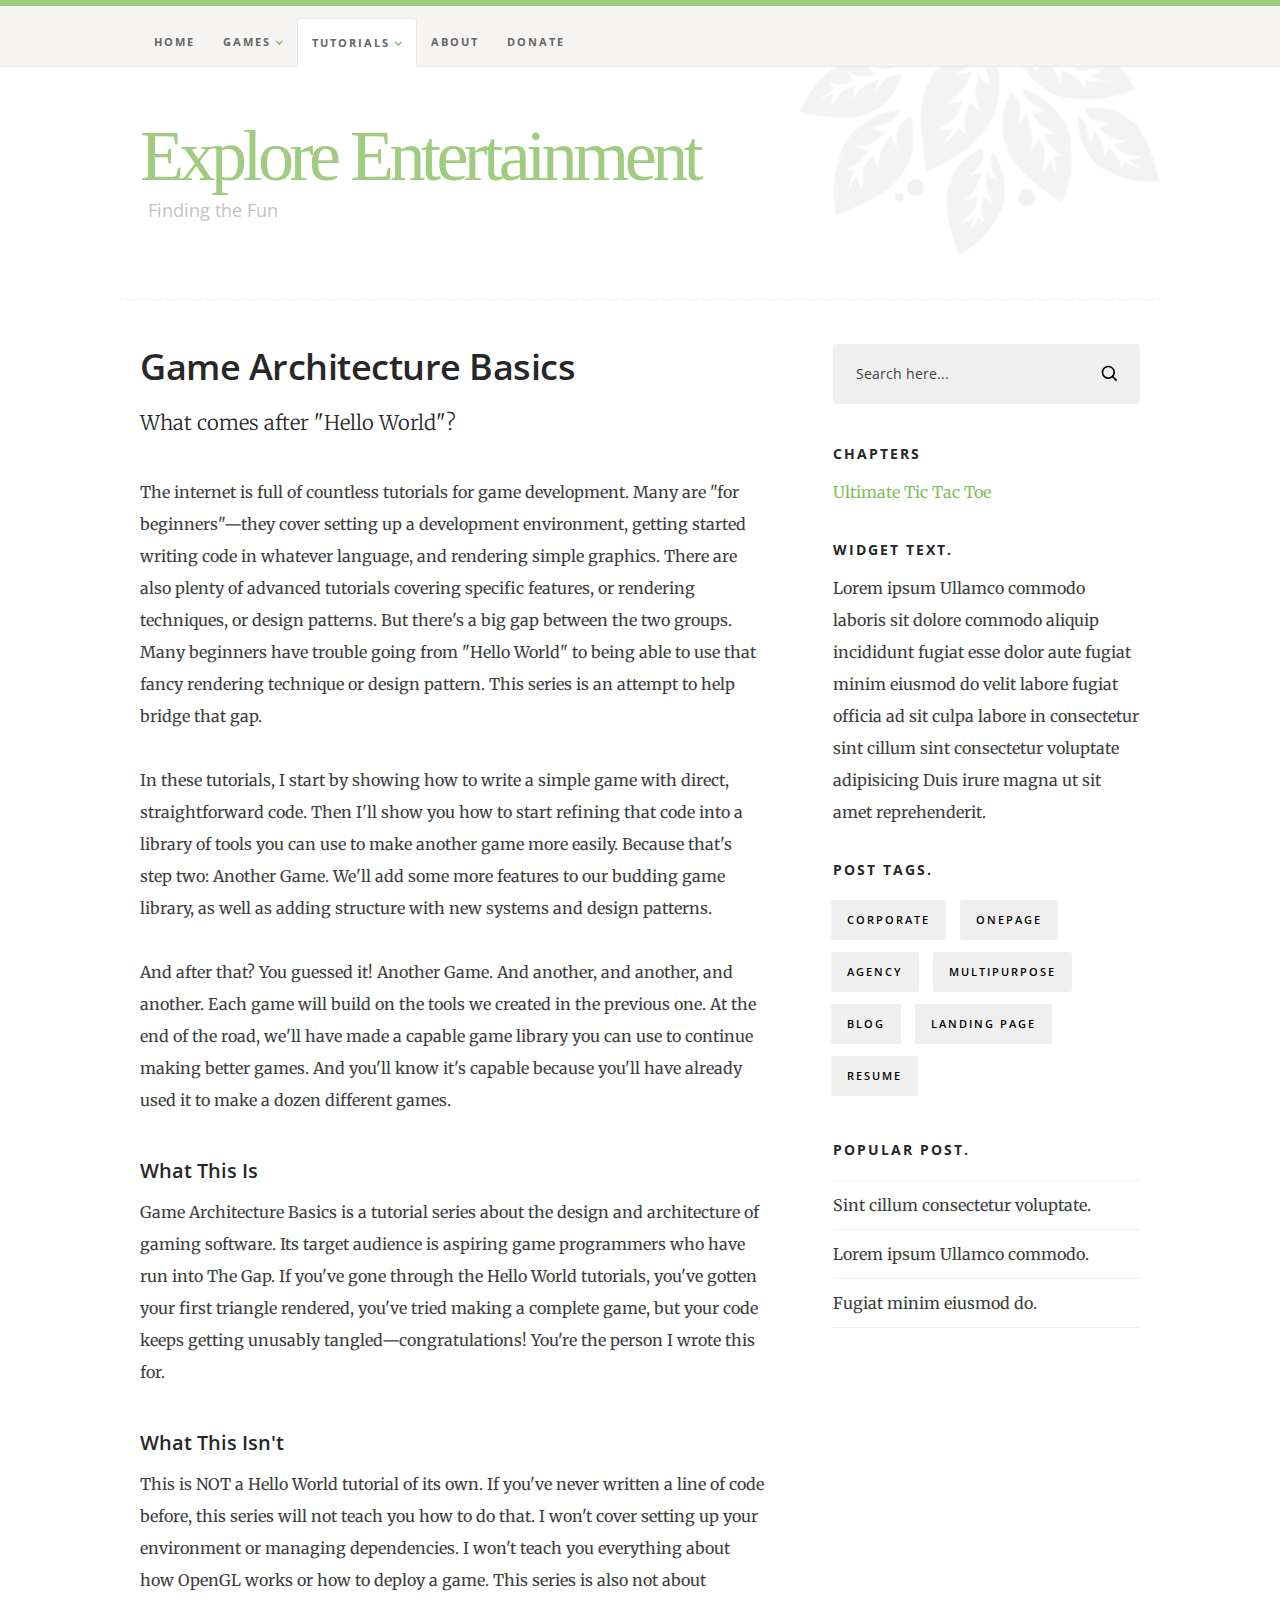
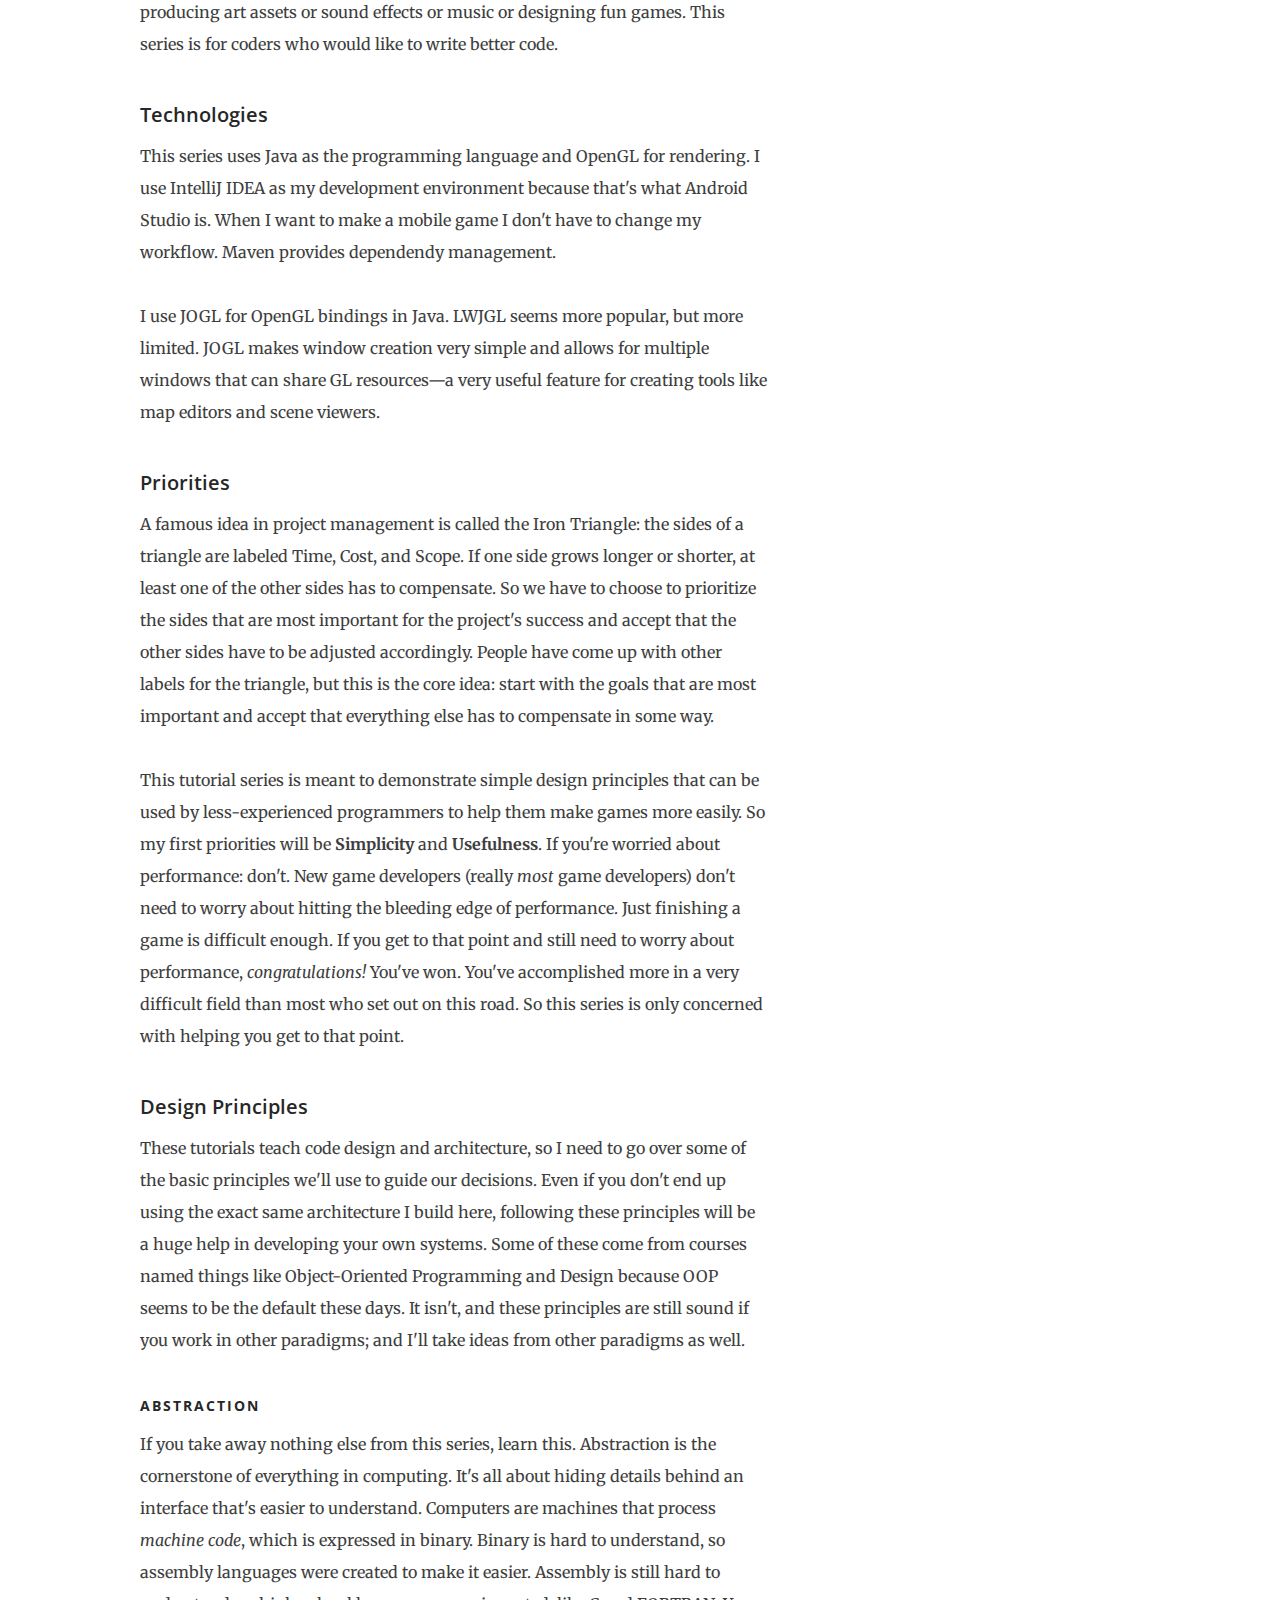
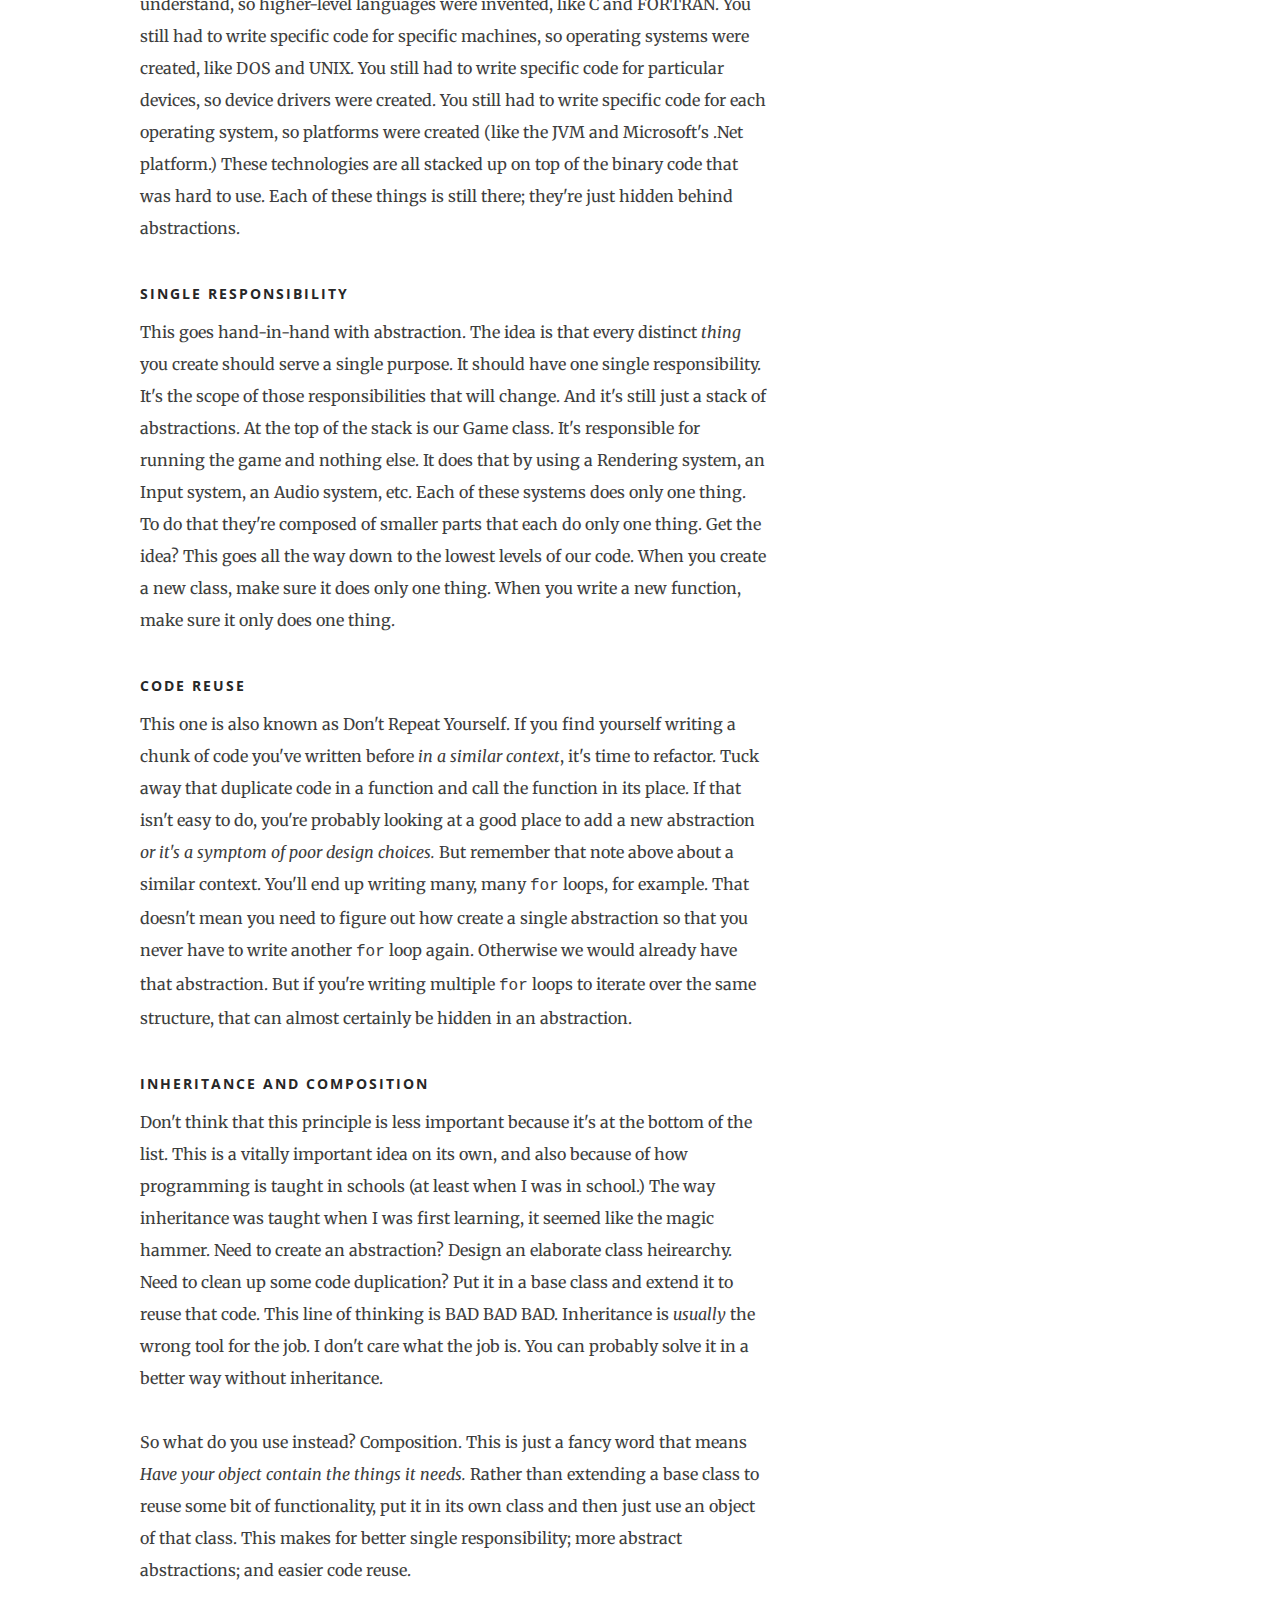
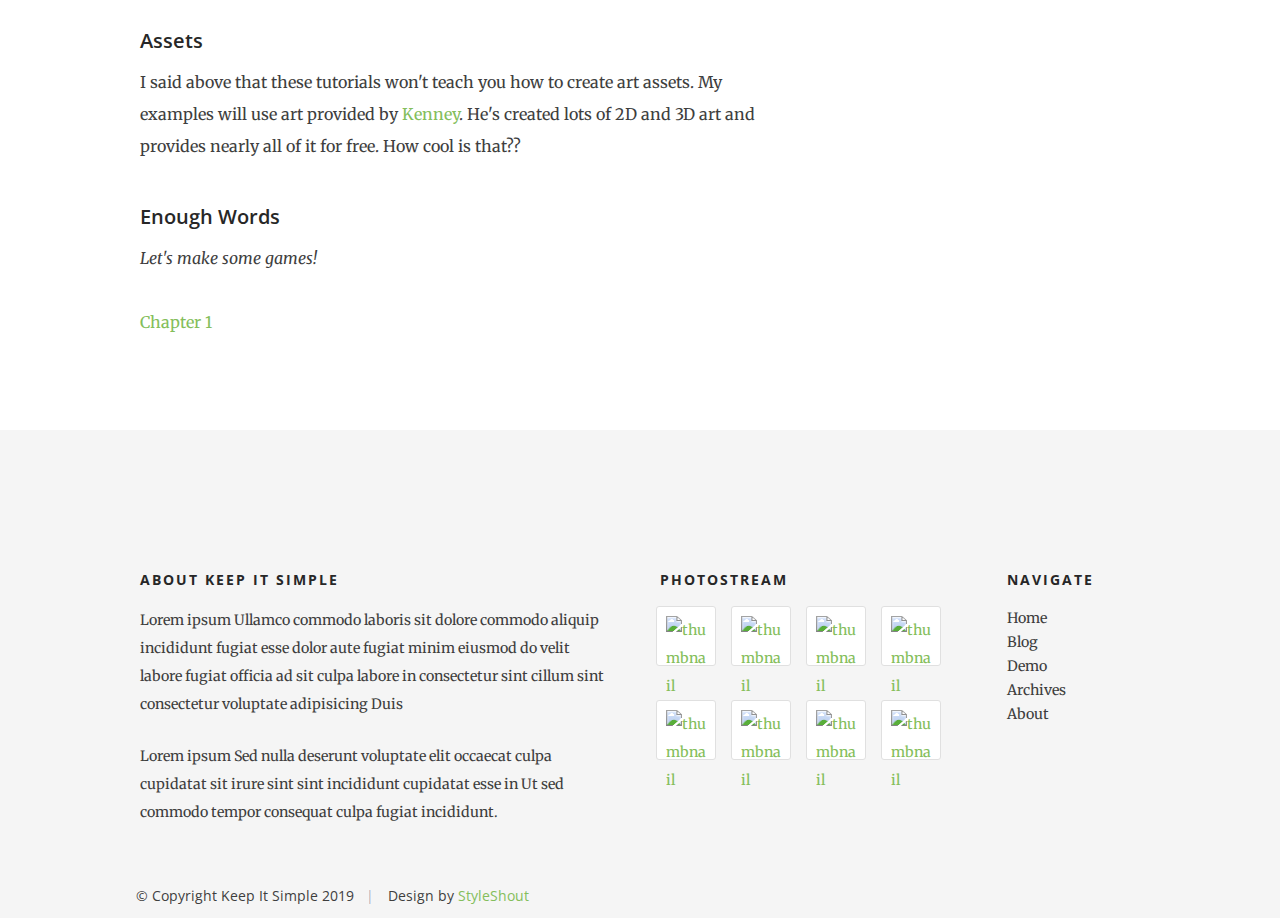
==== commit d3483c71: "content and style changes in arch-basics tutorials." ====
--- a/tutorials/arch-basics/intro.html
+++ b/tutorials/arch-basics/intro.html
@@ -75,7 +75,7 @@
 					</li>
 					<li class="has-children current"><a href="#0">Tutorials</a>
 						<ul>
-							<li><a href="tutorials/arch-basics/intro.html">Game Architecture Basics</a></li>
+							<li><a href="intro.html">Game Architecture Basics</a></li>
 							<!-- <li><a href="single.html">Single Blog</a></li> -->
 						</ul>
 					</li>
@@ -162,7 +162,7 @@
 						Maven provides dependendy management.
 					</p>
 					<p>
-						I use JOGL for OpenGL bindings in Java.  LWJGL seems more popular, but more limited.
+						I use JOGL for OpenGL bindings in Java. LWJGL seems more popular, but more limited.
 						JOGL makes window creation very simple and allows for multiple windows that can
 						share GL resources—a very useful feature for creating tools like map editors
 						and scene viewers.
@@ -170,21 +170,102 @@
 
 					<h5>Priorities</h5>
 					<p>
-						A famous idea in project management is called the Iron Triangle: how do you balance
-						Time vs. Cost vs. Scope?  If one grows longer or shorter, at least one of the other
-						sides must do the opposite.  Choosing your priorities is crucial to the success
-						of your project.
+						A famous idea in project management is called the Iron Triangle: the sides of a triangle
+						are labeled Time, Cost, and Scope. If one side grows longer or shorter, at least one
+						of the other sides has to compensate. So we have to choose to prioritize the sides
+						that are most important for the project's success and accept that the other sides
+						have to be adjusted accordingly. People have come up with other labels for the
+						triangle, but this is the core idea: start with the goals that are most important
+						and accept that everything else has to compensate in some way.
 					</p>
 					<p>
 						This tutorial series is meant to demonstrate simple design principles that can be
-						used by less-experienced programmers to help them make games more easily.  So my first
-						priorities will be <em>simplicity</em> and <em>usefulness</em>.  It may seem
-						natural to ask "what about performance?"  But new game developers (really <em>most</em>
-						game developers) don't need to worry about hitting thre bleeding edge of performance.
-						Just finishing a game is difficult enough.  If you get to that point and still need
-						to worry about performance, <em>congratulations!</em>  You've won.  You've accomplished
-						more in a very difficult field than most who set out on this road.  So this series
+						used by less-experienced programmers to help them make games more easily. So my first
+						priorities will be <strong>Simplicity</strong> and <strong>Usefulness</strong>. If
+						you're worried about performance: don't. New game developers (really <em>most</em>
+						game developers) don't need to worry about hitting the bleeding edge of performance.
+						Just finishing a game is difficult enough. If you get to that point and still need
+						to worry about performance, <em>congratulations!</em> You've won. You've accomplished
+						more in a very difficult field than most who set out on this road. So this series
 						is only concerned with helping you get to that point.
+					</p>
+
+					<h5>Design Principles</h5>
+					<p>
+						These tutorials teach code design and architecture, so I need to go over some
+						of the basic principles we'll use to guide our decisions.  Even if you don't
+						end up using the exact same architecture I build here, following these principles
+						will be a huge help in developing your own systems.  Some of these come from
+						courses named things like Object-Oriented Programming and Design because OOP
+						seems to be the default these days.  It isn't, and these principles are still
+						sound if you work in other paradigms; and I'll take ideas from other paradigms
+						as well.
+
+						<h6>Abstraction</h6>
+						If you take away nothing else from this series, learn this.  Abstraction is
+						the cornerstone of everything in computing.  It's all about hiding details
+						behind an interface that's easier to understand.  Computers are machines that
+						process <em>machine code</em>, which is expressed in binary.  Binary is hard
+						to understand, so assembly languages were created to make it easier.  Assembly
+						is still hard to understand, so higher-level languages were invented, like C
+						and FORTRAN.  You still had to write specific code for specific machines, so
+						operating systems were created, like DOS and UNIX.  You still had to write
+						specific code for particular devices, so device drivers were created.  You
+						still had to write specific code for each operating system, so platforms were
+						created (like the JVM and Microsoft's .Net platform.) These technologies are
+						all stacked up on top of the binary code that was hard to use. Each of these
+						things is still there; they're just hidden behind abstractions.
+
+						<h6>Single Responsibility</h6>
+						This goes hand-in-hand with abstraction.  The idea is that every distinct
+						<em>thing</em> you create should serve a single purpose.  It should have
+						one single responsibility.  It's the scope of those responsibilities that
+						will change.  And it's still just a stack of abstractions.  At the top of
+						the stack is our Game class.  It's responsible for running the game and
+						nothing else.  It does that by using a Rendering system, an Input system,
+						an Audio system, etc.  Each of these systems does only one thing.  To do that
+						they're composed of smaller parts that each do only one thing.  Get the idea?
+						This goes all the way down to the lowest levels of our code.  When you create
+						a new class, make sure it does only one thing.  When you write a new function,
+						make sure it only does one thing.
+
+						<h6>Code Reuse</h6>
+						This one is also known as Don't Repeat Yourself.  If you find yourself writing
+						a chunk of code you've written before <em>in a similar context</em>, it's time
+						to refactor.  Tuck away that duplicate code in a function and call the function
+						in its place.  If that isn't easy to do, you're probably
+						looking at a good place to add a new abstraction <em>or it's a symptom of poor
+						design choices.</em>  But remember that note above about a similar context.
+						You'll end up writing many, many <samp>for</samp> loops, for example.   That
+						doesn't mean you need to figure out how create a single abstraction so that
+						you never have to write another <samp>for</samp> loop again.  Otherwise we
+						would already have that abstraction.  But if you're writing multiple <samp>for</samp>
+						loops to iterate over the same structure, that can almost certainly be hidden
+						in an abstraction.
+
+						<h6>Inheritance and Composition</h6>
+						Don't think that this principle is less important because it's at the bottom
+						of the list.  This is a vitally important idea on its own, and also because of how
+						programming is taught in schools (at least when I was in school.)  The way
+						inheritance was taught when I was first learning, it seemed like the magic hammer.
+						Need to create an abstraction?  Design an elaborate class heirearchy.  Need to
+						clean up some code duplication?  Put it in a base class and extend it to reuse that 
+						code.  This line of thinking is BAD BAD BAD.  Inheritance is <em>usually</em>
+						the wrong tool for the job.  I don't care what the job is. You can probably solve
+						it in a better way without inheritance.
+						<br/><br/>
+						So what do you use instead?  Composition.  This is just a fancy word that means
+						<em>Have your object contain the things it needs.</em>  Rather than extending
+						a base class to reuse some bit of functionality, put it in its own class and
+						then just use an object of that class.  This makes for better single responsibility;
+						more abstract abstractions; and easier code reuse.
+					</p>
+
+					<h5>Assets</h5>
+					<p>
+						I said above that these tutorials won't teach you how to create art assets. My examples
+						will use art provided by <a href="https://www.kenney.nl">Kenney</a>.  He's created
+						lots of 2D and 3D art and provides nearly all of it for free.  How cool is that??
 					</p>
 
 					<h5>Enough Words</h5>
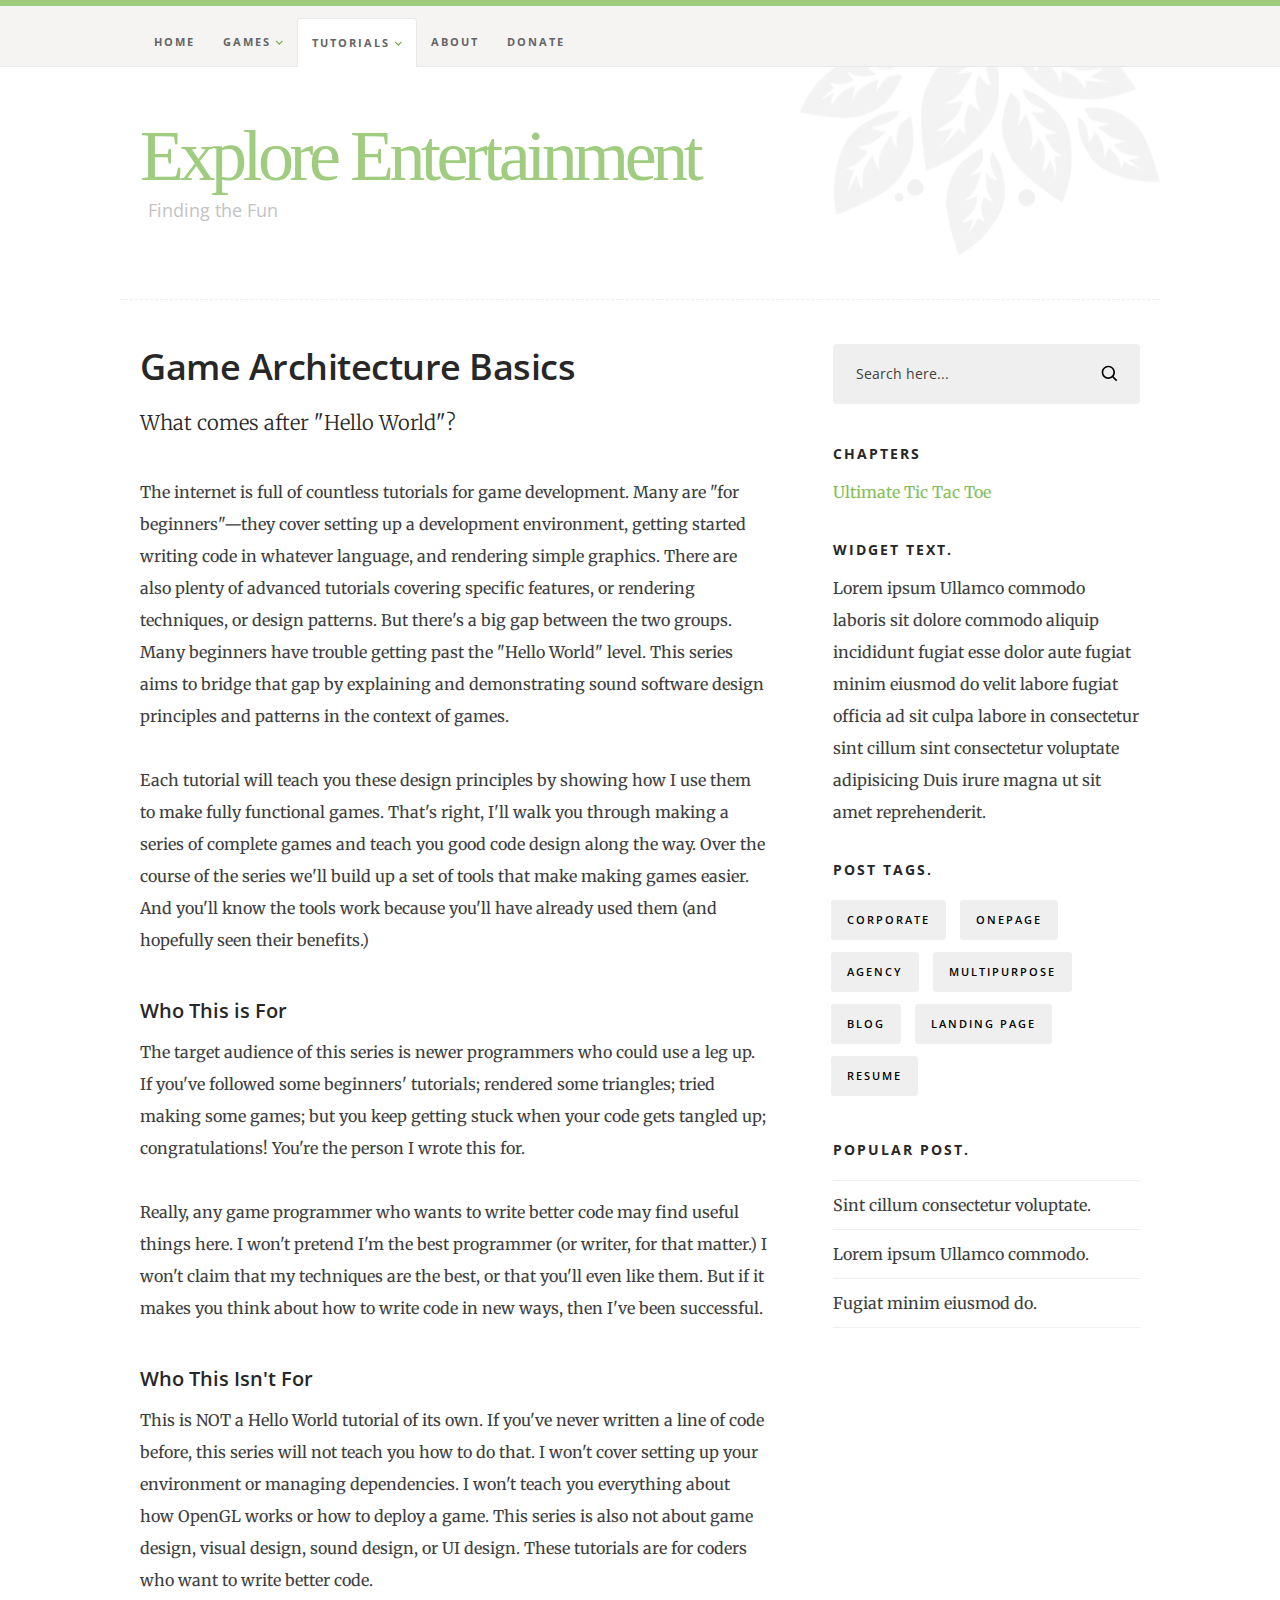
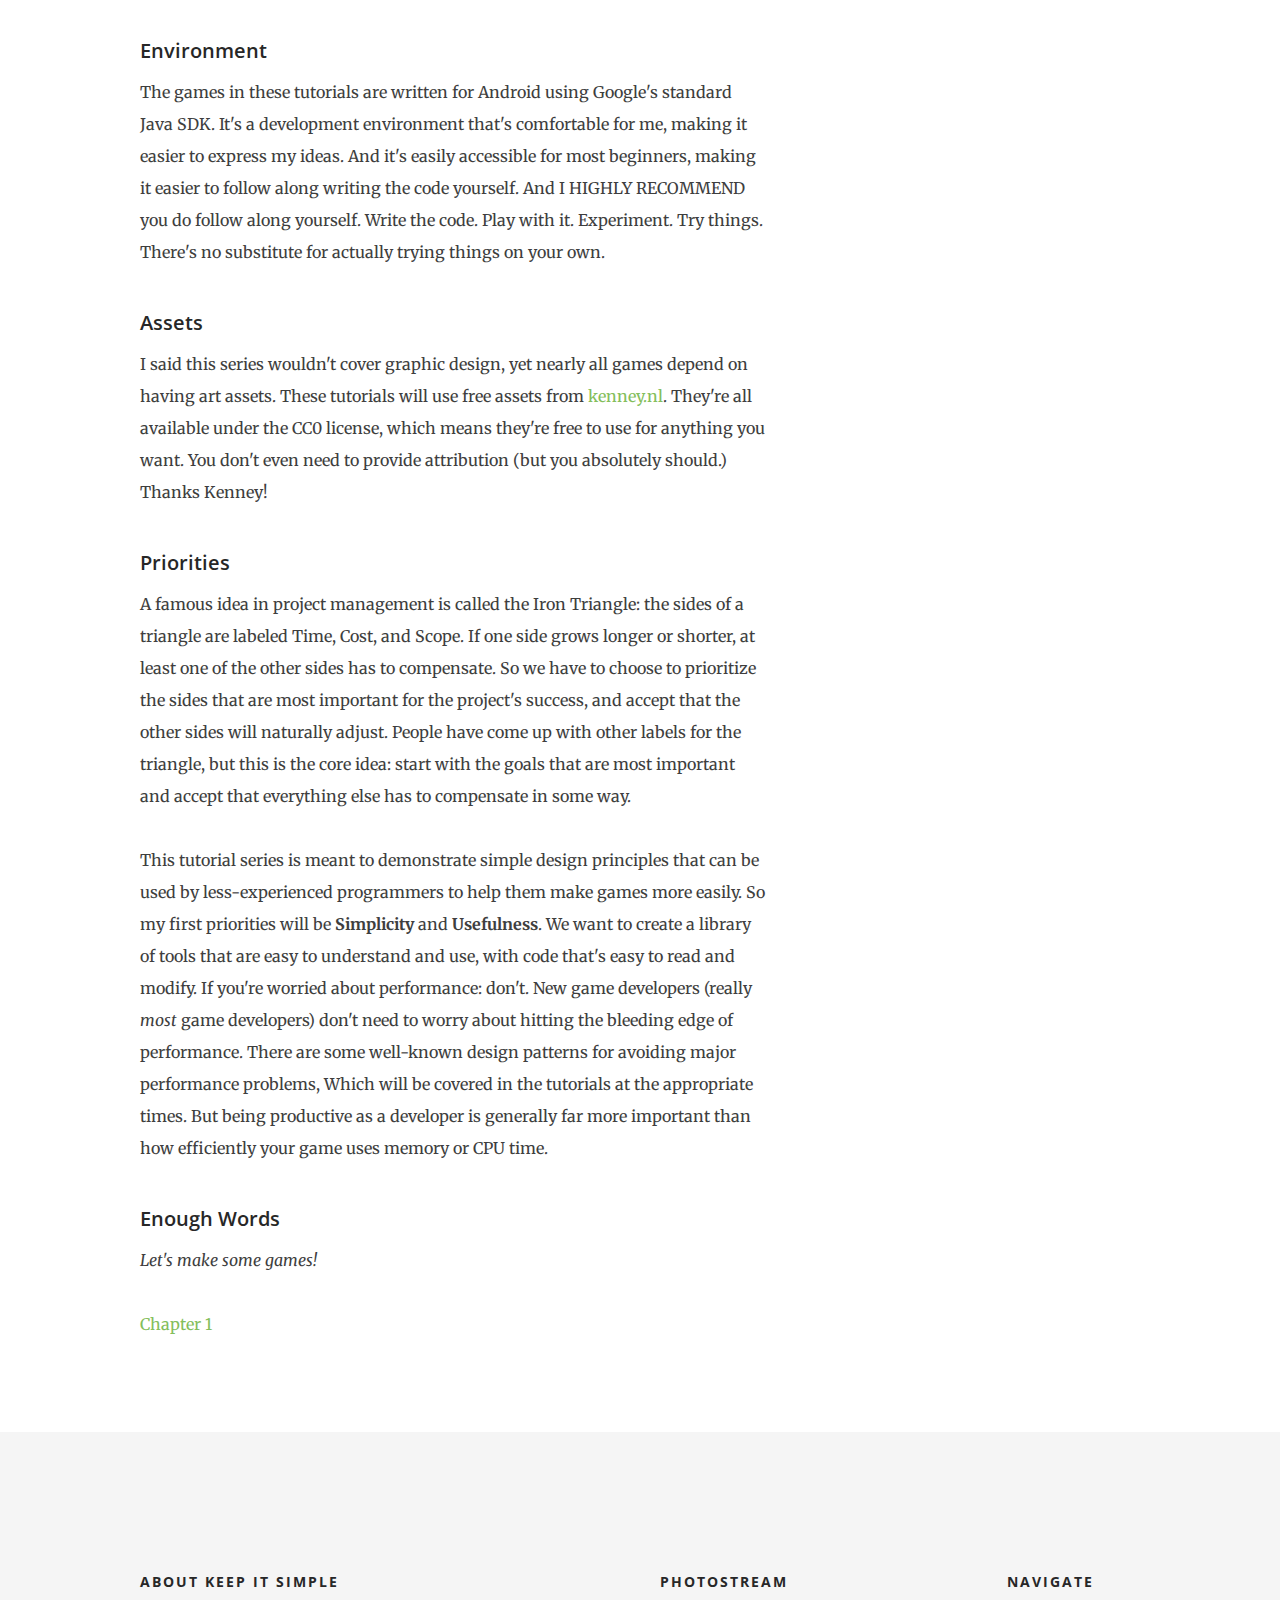
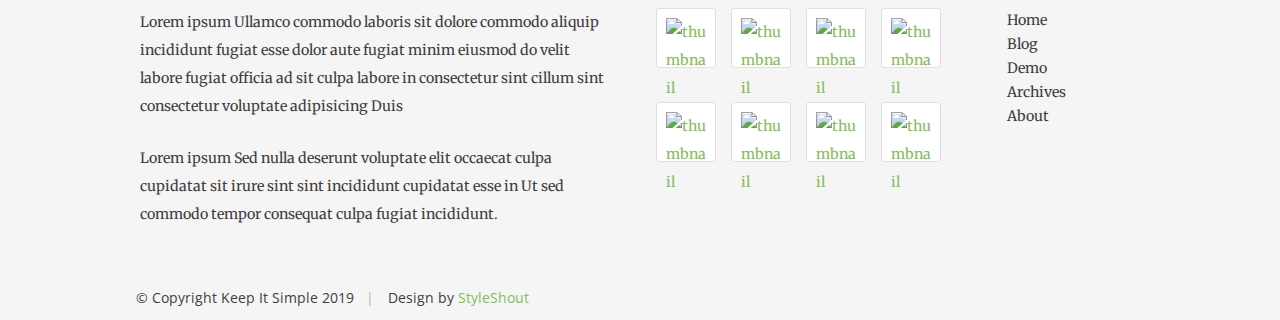
==== commit 08c91f5f: "reworking and editing tictactoe tutorial." ====
--- a/tutorials/arch-basics/intro.html
+++ b/tutorials/arch-basics/intro.html
@@ -6,7 +6,7 @@
 	<!--- basic page needs
     ================================================== -->
 	<meta charset="utf-8">
-	<title>Page - Keep It Simple</title>
+	<title>Game Architecture Basics - Explore Entertainment</title>
 	<meta name="description" content="">
 	<meta name="author" content="">
 
@@ -113,59 +113,61 @@
 						getting started writing code in whatever language, and rendering simple graphics.
 						There are also plenty of advanced tutorials covering specific features, or rendering
 						techniques, or design patterns. But there's a big gap between the two groups. Many
-						beginners have trouble going from "Hello World" to being able to use that fancy
-						rendering technique or design pattern. This series is an attempt to help bridge that gap.
-					</p>
-
-					<p>
-						In these tutorials, I start by showing how to write a simple game with direct,
-						straightforward code. Then I'll show you how to start refining that code into a library
-						of tools you can use to make another game more easily. Because that's step two: Another Game.
-						We'll add some more features to our budding game library, as well as adding structure
-						with new systems and design patterns.
-					</p>
-
-					<p>
-						And after that? You guessed it! Another Game.
-						And another, and another, and another. Each game will build on the tools we created
-						in the previous one. At the end of the road, we'll have made a capable game library
-						you can use to continue making better games. And you'll know it's capable because you'll
-						have already used it to make a dozen different games.
-					</p>
-
-					<h5>What This Is</h5>
-					<p>
-						Game Architecture Basics is a tutorial series about the design and architecture of
-						gaming software. Its target audience is aspiring game programmers who have
-						run into The Gap. If you've gone through the Hello World tutorials,
-						you've gotten your first triangle rendered, you've tried making a complete game,
-						but your code keeps getting unusably tangled—congratulations! You're
-						the person I wrote this for.
-					</p>
-
-					<h5>What This Isn't</h5>
+						beginners have trouble getting past the "Hello World" level.  This series aims to
+						bridge that gap by explaining and demonstrating sound software design principles
+						and patterns in the context of games.
+					</p>
+
+					<p>
+						Each tutorial will teach you these design principles by showing how I use them to make
+						fully functional games.  That's right, I'll walk you through making a series of complete
+						games and teach you good code design along the way.  Over the course of the series we'll
+						build up a set of tools that make making games easier.  And you'll know the tools work
+						because you'll have already used them (and hopefully seen their benefits.)
+					</p>
+
+					<h5>Who This is For</h5>
+					<p>
+						The target audience of this series is newer programmers who could use a leg up.  If
+						you've followed some beginners' tutorials; rendered some triangles; tried making some
+						games; but you keep getting stuck when your code gets tangled up; congratulations!
+						You're the person I wrote this for.
+					</p>
+					<p>
+						Really, any game programmer who wants to write better code may find useful things
+						here.  I won't pretend I'm the best programmer (or writer, for that matter.)  I
+						won't claim that my techniques are the best, or that you'll even like them.  But if
+						it makes you think about how to write code in new ways, then I've been successful.
+					</p>
+
+					<h5>Who This Isn't For</h5>
 					<p>
 						This is NOT a Hello World tutorial of its own. If you've never written
 						a line of code before, this series will not teach you how to do that.
 						I won't cover setting up your environment or managing dependencies.
 						I won't teach you everything about how OpenGL works or how to deploy a game.
-						This series is also not about producing art assets or sound effects
-						or music or designing fun games. This series is for coders who would like to
-						write better code.
-					</p>
-
-					<h5>Technologies</h5>
-					<p>
-						This series uses Java as the programming language and OpenGL for rendering.
-						I use IntelliJ IDEA as my development environment because that's what Android
-						Studio is. When I want to make a mobile game I don't have to change my workflow.
-						Maven provides dependendy management.
-					</p>
-					<p>
-						I use JOGL for OpenGL bindings in Java. LWJGL seems more popular, but more limited.
-						JOGL makes window creation very simple and allows for multiple windows that can
-						share GL resources—a very useful feature for creating tools like map editors
-						and scene viewers.
+						This series is also not about game design, visual design, sound design, or UI
+						design. These tutorials are for coders who want to write better code.
+					</p>
+
+					<h5>Environment</h5>
+					<p>
+						The games in these tutorials are written for Android using Google's
+						standard Java SDK.  It's a development environment that's comfortable for me,
+						making it easier to express my ideas.  And it's easily accessible for most beginners,
+						making it easier to follow along writing the code yourself.
+
+						And I HIGHLY RECOMMEND you do follow along yourself.  Write the code.  Play with it.
+						Experiment.  Try things.  There's no substitute for actually trying things on your own.
+					</p>
+
+					<h5>Assets</h5>
+					<p>
+						I said this series wouldn't cover graphic design, yet nearly all games depend
+						on having art assets.  These tutorials will use free assets from
+						<a href="https://kenney.nl">kenney.nl</a>.  They're all available under the CC0 license,
+						which means they're free to use for anything you want.  You don't even need to
+						provide attribution (but you absolutely should.)  Thanks Kenney!
 					</p>
 
 					<h5>Priorities</h5>
@@ -173,99 +175,24 @@
 						A famous idea in project management is called the Iron Triangle: the sides of a triangle
 						are labeled Time, Cost, and Scope. If one side grows longer or shorter, at least one
 						of the other sides has to compensate. So we have to choose to prioritize the sides
-						that are most important for the project's success and accept that the other sides
-						have to be adjusted accordingly. People have come up with other labels for the
+						that are most important for the project's success, and accept that the other sides
+						will naturally adjust. People have come up with other labels for the
 						triangle, but this is the core idea: start with the goals that are most important
 						and accept that everything else has to compensate in some way.
 					</p>
-					<p>
+ 					<p>
 						This tutorial series is meant to demonstrate simple design principles that can be
 						used by less-experienced programmers to help them make games more easily. So my first
-						priorities will be <strong>Simplicity</strong> and <strong>Usefulness</strong>. If
-						you're worried about performance: don't. New game developers (really <em>most</em>
+						priorities will be <strong>Simplicity</strong> and <strong>Usefulness</strong>.  We
+						want to create a library of tools that are easy to understand and use, with code
+						that's easy to read and modify.
+						
+						If you're worried about performance: don't. New game developers (really <em>most</em>
 						game developers) don't need to worry about hitting the bleeding edge of performance.
-						Just finishing a game is difficult enough. If you get to that point and still need
-						to worry about performance, <em>congratulations!</em> You've won. You've accomplished
-						more in a very difficult field than most who set out on this road. So this series
-						is only concerned with helping you get to that point.
-					</p>
-
-					<h5>Design Principles</h5>
-					<p>
-						These tutorials teach code design and architecture, so I need to go over some
-						of the basic principles we'll use to guide our decisions.  Even if you don't
-						end up using the exact same architecture I build here, following these principles
-						will be a huge help in developing your own systems.  Some of these come from
-						courses named things like Object-Oriented Programming and Design because OOP
-						seems to be the default these days.  It isn't, and these principles are still
-						sound if you work in other paradigms; and I'll take ideas from other paradigms
-						as well.
-
-						<h6>Abstraction</h6>
-						If you take away nothing else from this series, learn this.  Abstraction is
-						the cornerstone of everything in computing.  It's all about hiding details
-						behind an interface that's easier to understand.  Computers are machines that
-						process <em>machine code</em>, which is expressed in binary.  Binary is hard
-						to understand, so assembly languages were created to make it easier.  Assembly
-						is still hard to understand, so higher-level languages were invented, like C
-						and FORTRAN.  You still had to write specific code for specific machines, so
-						operating systems were created, like DOS and UNIX.  You still had to write
-						specific code for particular devices, so device drivers were created.  You
-						still had to write specific code for each operating system, so platforms were
-						created (like the JVM and Microsoft's .Net platform.) These technologies are
-						all stacked up on top of the binary code that was hard to use. Each of these
-						things is still there; they're just hidden behind abstractions.
-
-						<h6>Single Responsibility</h6>
-						This goes hand-in-hand with abstraction.  The idea is that every distinct
-						<em>thing</em> you create should serve a single purpose.  It should have
-						one single responsibility.  It's the scope of those responsibilities that
-						will change.  And it's still just a stack of abstractions.  At the top of
-						the stack is our Game class.  It's responsible for running the game and
-						nothing else.  It does that by using a Rendering system, an Input system,
-						an Audio system, etc.  Each of these systems does only one thing.  To do that
-						they're composed of smaller parts that each do only one thing.  Get the idea?
-						This goes all the way down to the lowest levels of our code.  When you create
-						a new class, make sure it does only one thing.  When you write a new function,
-						make sure it only does one thing.
-
-						<h6>Code Reuse</h6>
-						This one is also known as Don't Repeat Yourself.  If you find yourself writing
-						a chunk of code you've written before <em>in a similar context</em>, it's time
-						to refactor.  Tuck away that duplicate code in a function and call the function
-						in its place.  If that isn't easy to do, you're probably
-						looking at a good place to add a new abstraction <em>or it's a symptom of poor
-						design choices.</em>  But remember that note above about a similar context.
-						You'll end up writing many, many <samp>for</samp> loops, for example.   That
-						doesn't mean you need to figure out how create a single abstraction so that
-						you never have to write another <samp>for</samp> loop again.  Otherwise we
-						would already have that abstraction.  But if you're writing multiple <samp>for</samp>
-						loops to iterate over the same structure, that can almost certainly be hidden
-						in an abstraction.
-
-						<h6>Inheritance and Composition</h6>
-						Don't think that this principle is less important because it's at the bottom
-						of the list.  This is a vitally important idea on its own, and also because of how
-						programming is taught in schools (at least when I was in school.)  The way
-						inheritance was taught when I was first learning, it seemed like the magic hammer.
-						Need to create an abstraction?  Design an elaborate class heirearchy.  Need to
-						clean up some code duplication?  Put it in a base class and extend it to reuse that 
-						code.  This line of thinking is BAD BAD BAD.  Inheritance is <em>usually</em>
-						the wrong tool for the job.  I don't care what the job is. You can probably solve
-						it in a better way without inheritance.
-						<br/><br/>
-						So what do you use instead?  Composition.  This is just a fancy word that means
-						<em>Have your object contain the things it needs.</em>  Rather than extending
-						a base class to reuse some bit of functionality, put it in its own class and
-						then just use an object of that class.  This makes for better single responsibility;
-						more abstract abstractions; and easier code reuse.
-					</p>
-
-					<h5>Assets</h5>
-					<p>
-						I said above that these tutorials won't teach you how to create art assets. My examples
-						will use art provided by <a href="https://www.kenney.nl">Kenney</a>.  He's created
-						lots of 2D and 3D art and provides nearly all of it for free.  How cool is that??
+						There are some well-known design patterns for avoiding major performance problems,
+						Which will be covered in the tutorials at the appropriate times.  But being productive
+						as a developer is generally far more important than how efficiently your game uses
+						memory or CPU time.
 					</p>
 
 					<h5>Enough Words</h5>
--- a/css/main.css
+++ b/css/main.css
@@ -339,6 +339,7 @@
     color: #272727;
     border-radius: 3px;
 	overflow-x: scroll;
+	tab-size: 4;
 }
 
 pre>code {
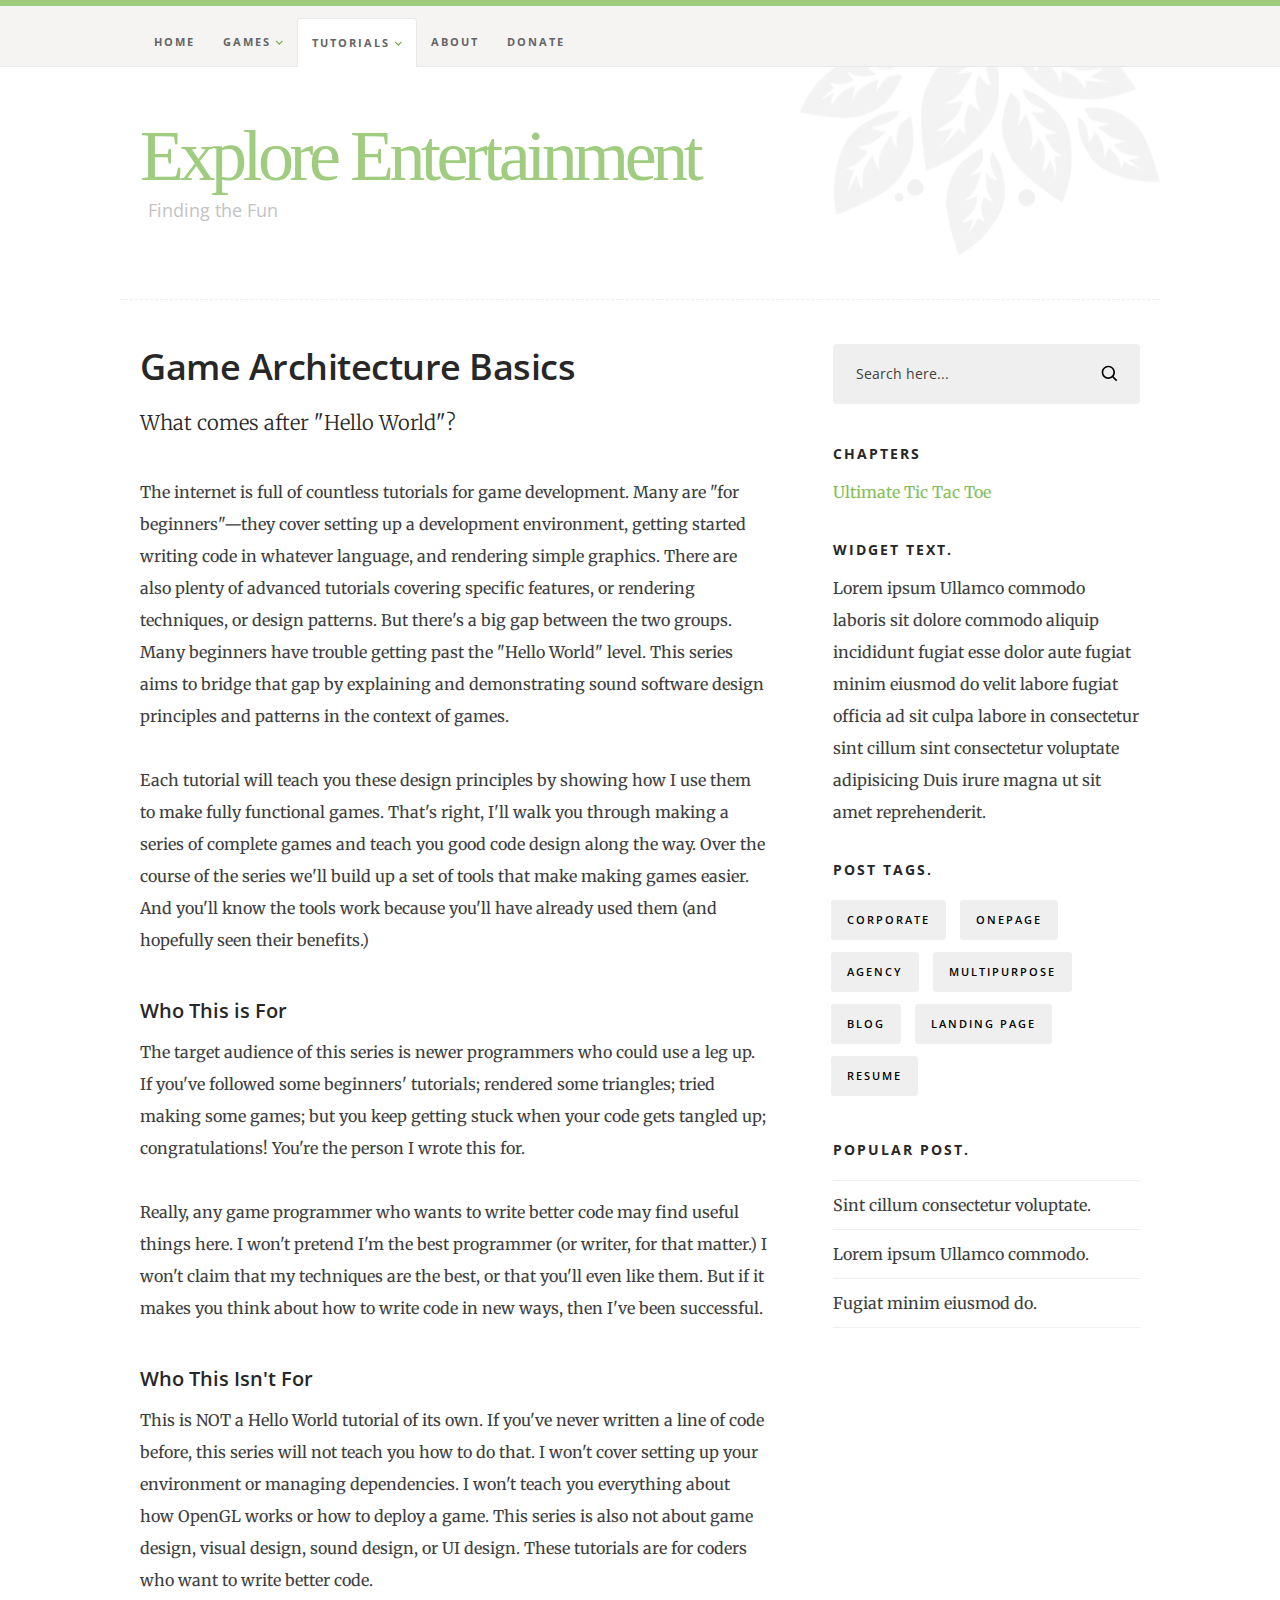
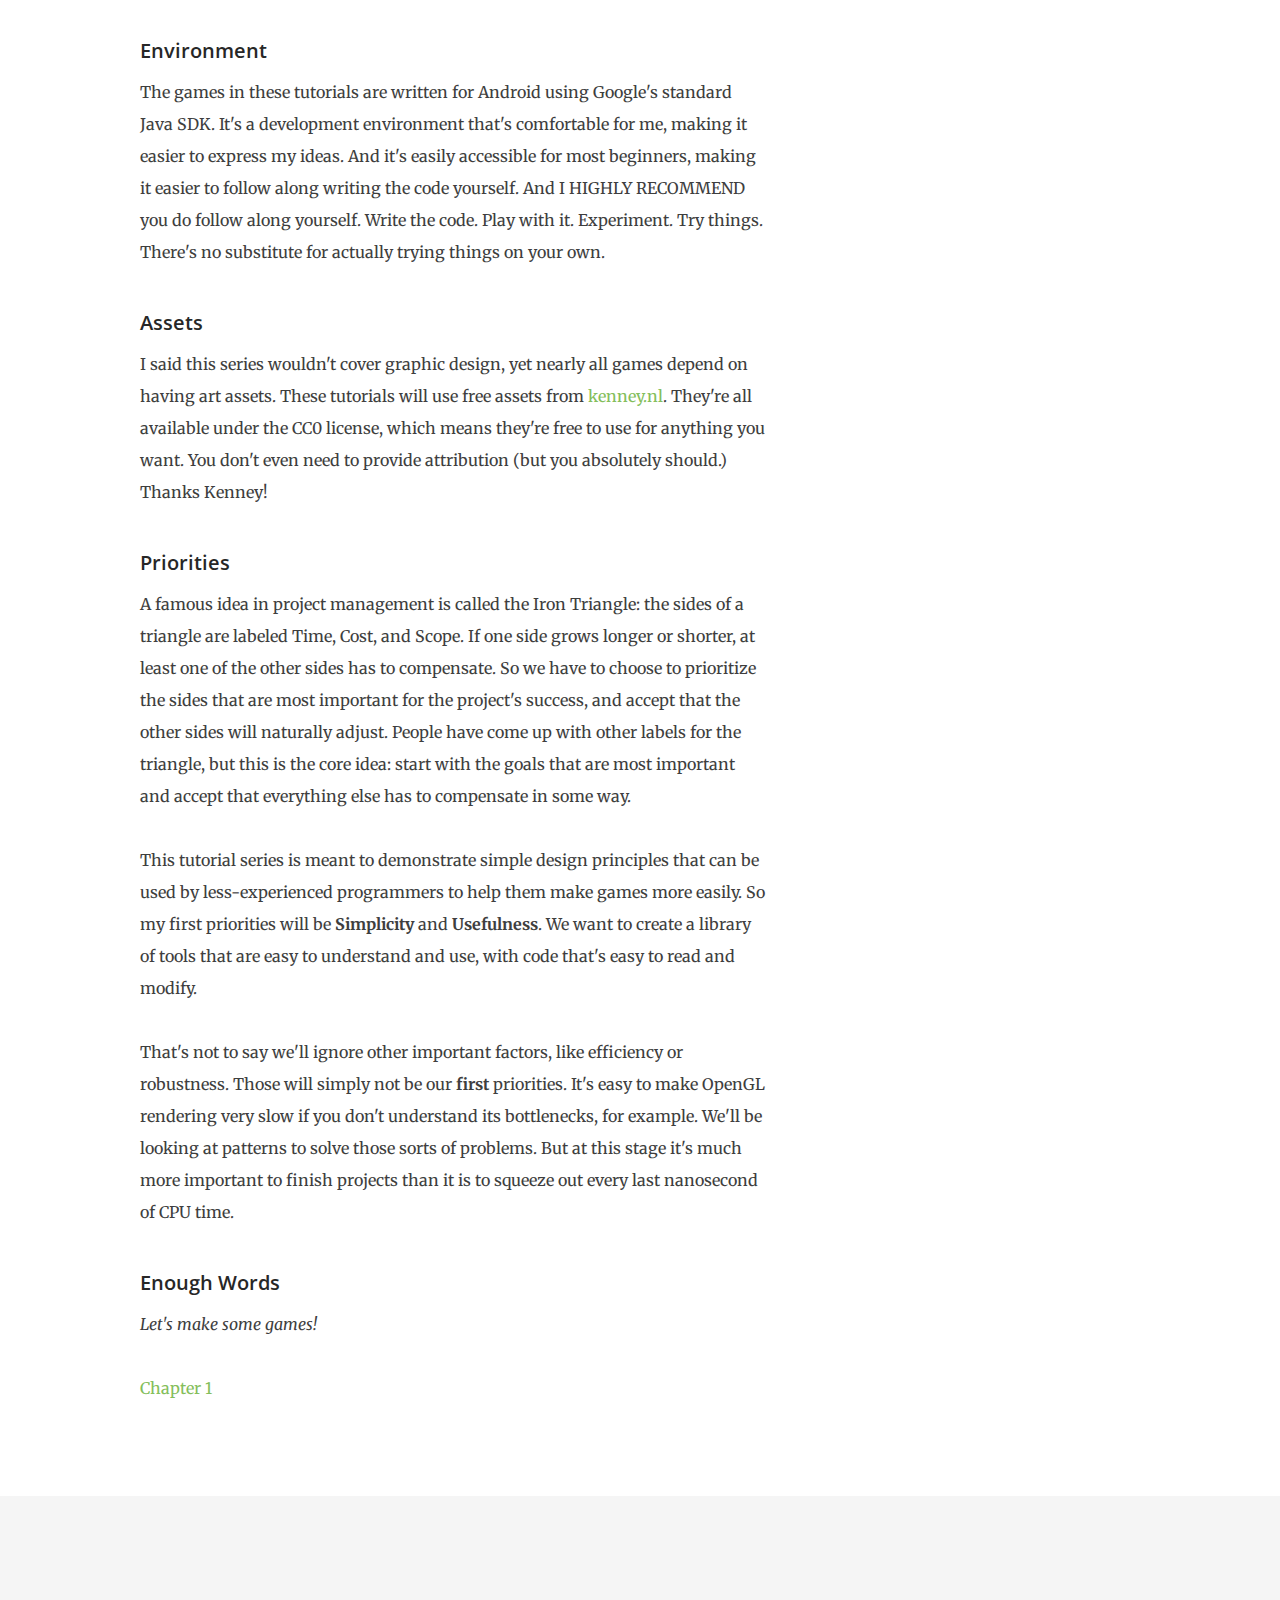
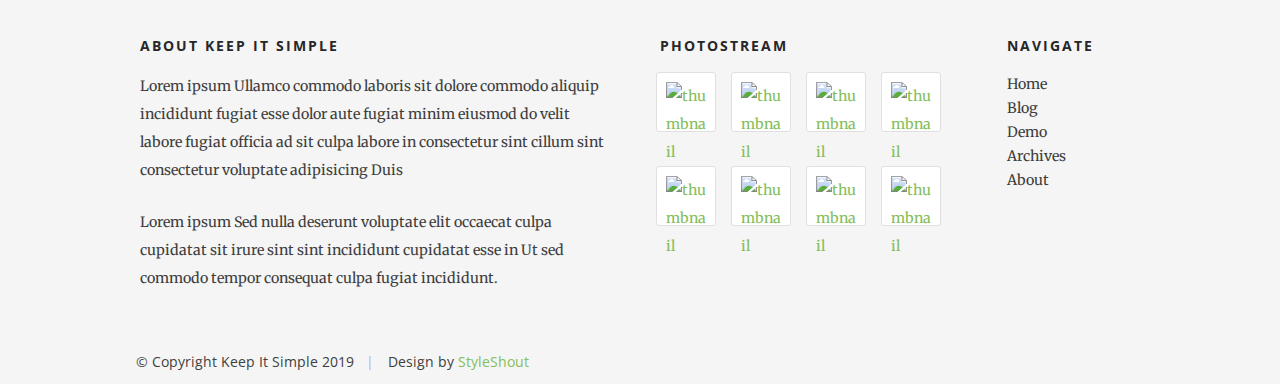
==== commit 47f51017: "more edits in intro and tictactoe tutorial." ====
--- a/tutorials/arch-basics/intro.html
+++ b/tutorials/arch-basics/intro.html
@@ -113,30 +113,30 @@
 						getting started writing code in whatever language, and rendering simple graphics.
 						There are also plenty of advanced tutorials covering specific features, or rendering
 						techniques, or design patterns. But there's a big gap between the two groups. Many
-						beginners have trouble getting past the "Hello World" level.  This series aims to
+						beginners have trouble getting past the "Hello World" level. This series aims to
 						bridge that gap by explaining and demonstrating sound software design principles
 						and patterns in the context of games.
 					</p>
 
 					<p>
 						Each tutorial will teach you these design principles by showing how I use them to make
-						fully functional games.  That's right, I'll walk you through making a series of complete
-						games and teach you good code design along the way.  Over the course of the series we'll
-						build up a set of tools that make making games easier.  And you'll know the tools work
+						fully functional games. That's right, I'll walk you through making a series of complete
+						games and teach you good code design along the way. Over the course of the series we'll
+						build up a set of tools that make making games easier. And you'll know the tools work
 						because you'll have already used them (and hopefully seen their benefits.)
 					</p>
 
 					<h5>Who This is For</h5>
 					<p>
-						The target audience of this series is newer programmers who could use a leg up.  If
+						The target audience of this series is newer programmers who could use a leg up. If
 						you've followed some beginners' tutorials; rendered some triangles; tried making some
 						games; but you keep getting stuck when your code gets tangled up; congratulations!
 						You're the person I wrote this for.
 					</p>
 					<p>
 						Really, any game programmer who wants to write better code may find useful things
-						here.  I won't pretend I'm the best programmer (or writer, for that matter.)  I
-						won't claim that my techniques are the best, or that you'll even like them.  But if
+						here. I won't pretend I'm the best programmer (or writer, for that matter.) I
+						won't claim that my techniques are the best, or that you'll even like them. But if
 						it makes you think about how to write code in new ways, then I've been successful.
 					</p>
 
@@ -153,21 +153,21 @@
 					<h5>Environment</h5>
 					<p>
 						The games in these tutorials are written for Android using Google's
-						standard Java SDK.  It's a development environment that's comfortable for me,
-						making it easier to express my ideas.  And it's easily accessible for most beginners,
+						standard Java SDK. It's a development environment that's comfortable for me,
+						making it easier to express my ideas. And it's easily accessible for most beginners,
 						making it easier to follow along writing the code yourself.
 
-						And I HIGHLY RECOMMEND you do follow along yourself.  Write the code.  Play with it.
-						Experiment.  Try things.  There's no substitute for actually trying things on your own.
+						And I HIGHLY RECOMMEND you do follow along yourself. Write the code. Play with it.
+						Experiment. Try things. There's no substitute for actually trying things on your own.
 					</p>
 
 					<h5>Assets</h5>
 					<p>
 						I said this series wouldn't cover graphic design, yet nearly all games depend
-						on having art assets.  These tutorials will use free assets from
-						<a href="https://kenney.nl">kenney.nl</a>.  They're all available under the CC0 license,
-						which means they're free to use for anything you want.  You don't even need to
-						provide attribution (but you absolutely should.)  Thanks Kenney!
+						on having art assets. These tutorials will use free assets from
+						<a href="https://kenney.nl">kenney.nl</a>. They're all available under the CC0 license,
+						which means they're free to use for anything you want. You don't even need to
+						provide attribution (but you absolutely should.) Thanks Kenney!
 					</p>
 
 					<h5>Priorities</h5>
@@ -180,19 +180,21 @@
 						triangle, but this is the core idea: start with the goals that are most important
 						and accept that everything else has to compensate in some way.
 					</p>
- 					<p>
+					<p>
 						This tutorial series is meant to demonstrate simple design principles that can be
 						used by less-experienced programmers to help them make games more easily. So my first
-						priorities will be <strong>Simplicity</strong> and <strong>Usefulness</strong>.  We
+						priorities will be <strong>Simplicity</strong> and <strong>Usefulness</strong>. We
 						want to create a library of tools that are easy to understand and use, with code
 						that's easy to read and modify.
-						
-						If you're worried about performance: don't. New game developers (really <em>most</em>
-						game developers) don't need to worry about hitting the bleeding edge of performance.
-						There are some well-known design patterns for avoiding major performance problems,
-						Which will be covered in the tutorials at the appropriate times.  But being productive
-						as a developer is generally far more important than how efficiently your game uses
-						memory or CPU time.
+					</p>
+
+					<p>
+						That's not to say we'll ignore other important factors, like efficiency or robustness.
+						Those will simply not be our <strong>first</strong> priorities.  It's easy to
+						make OpenGL rendering very slow if you don't understand its bottlenecks, for example.
+						We'll be looking at patterns to solve those sorts of problems.  But at this stage
+						it's much more important to finish projects than it is to squeeze out every 
+						last nanosecond of CPU time.
 					</p>
 
 					<h5>Enough Words</h5>
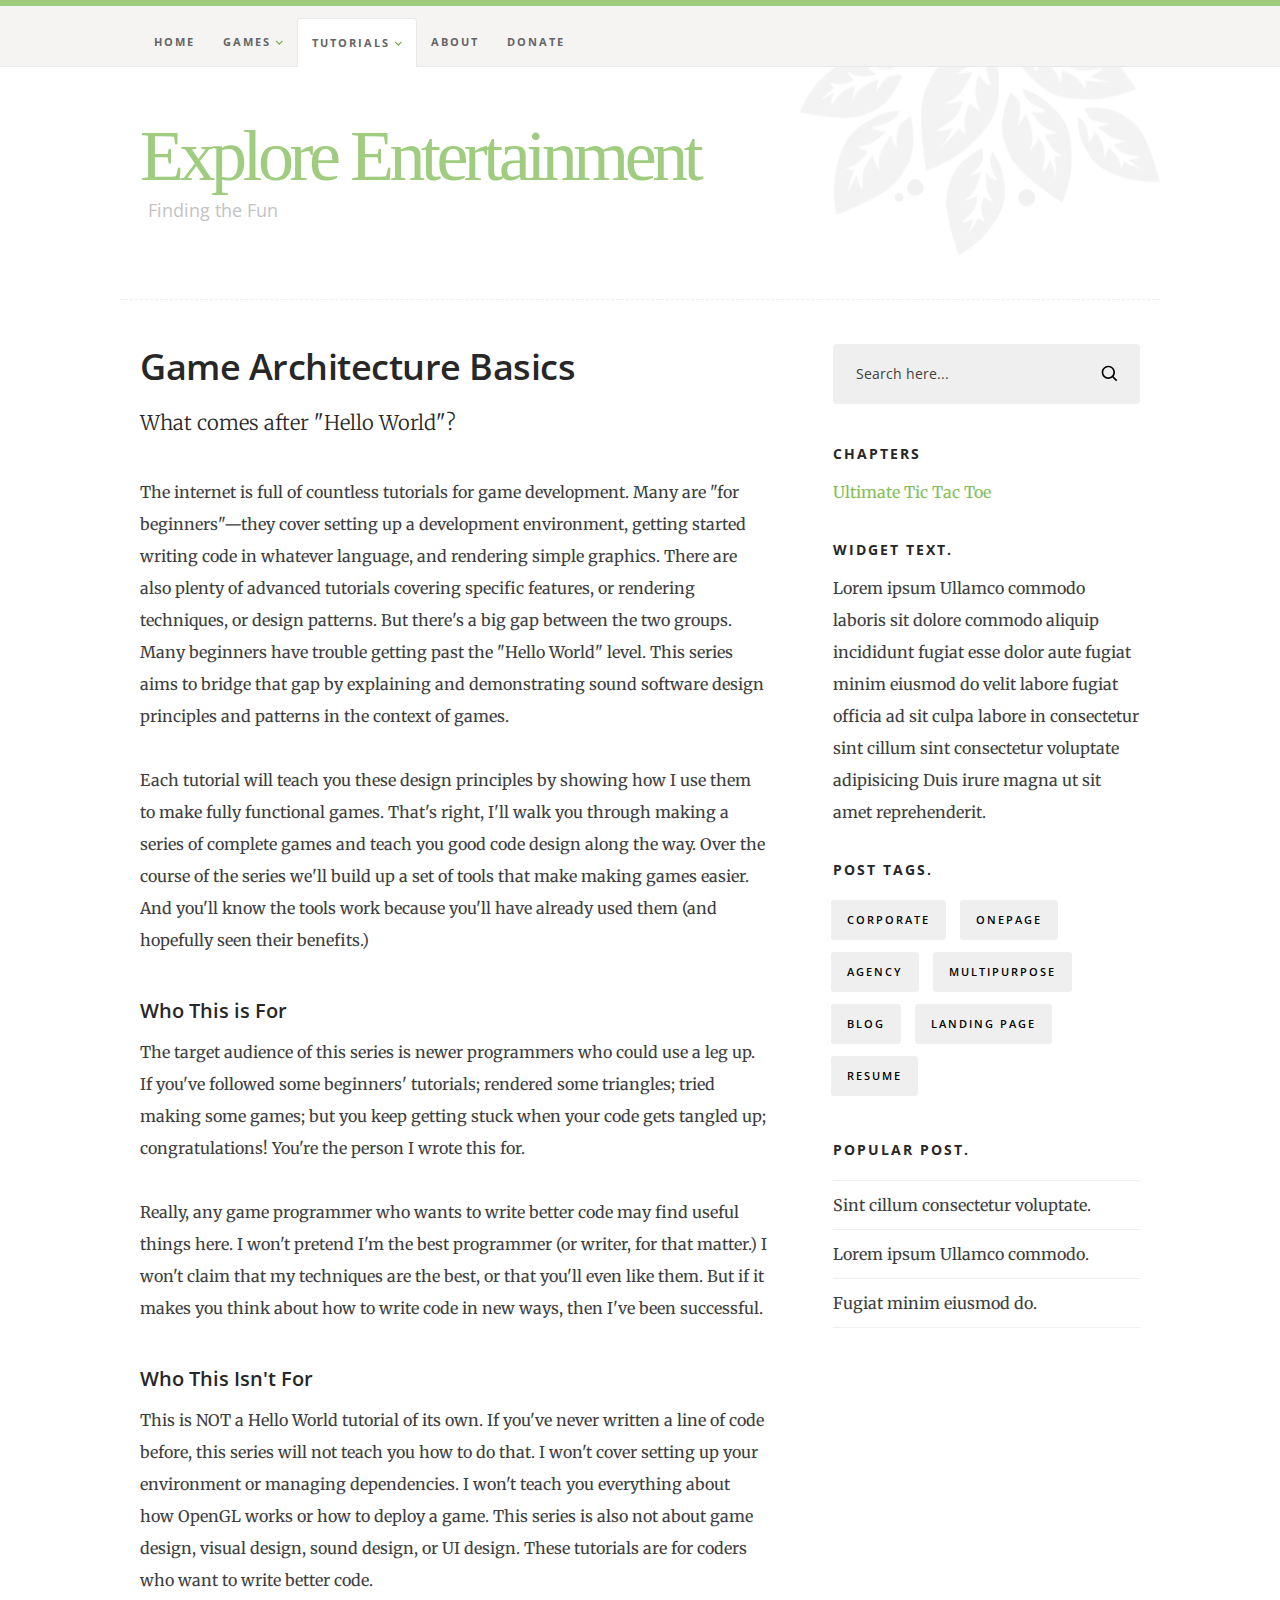
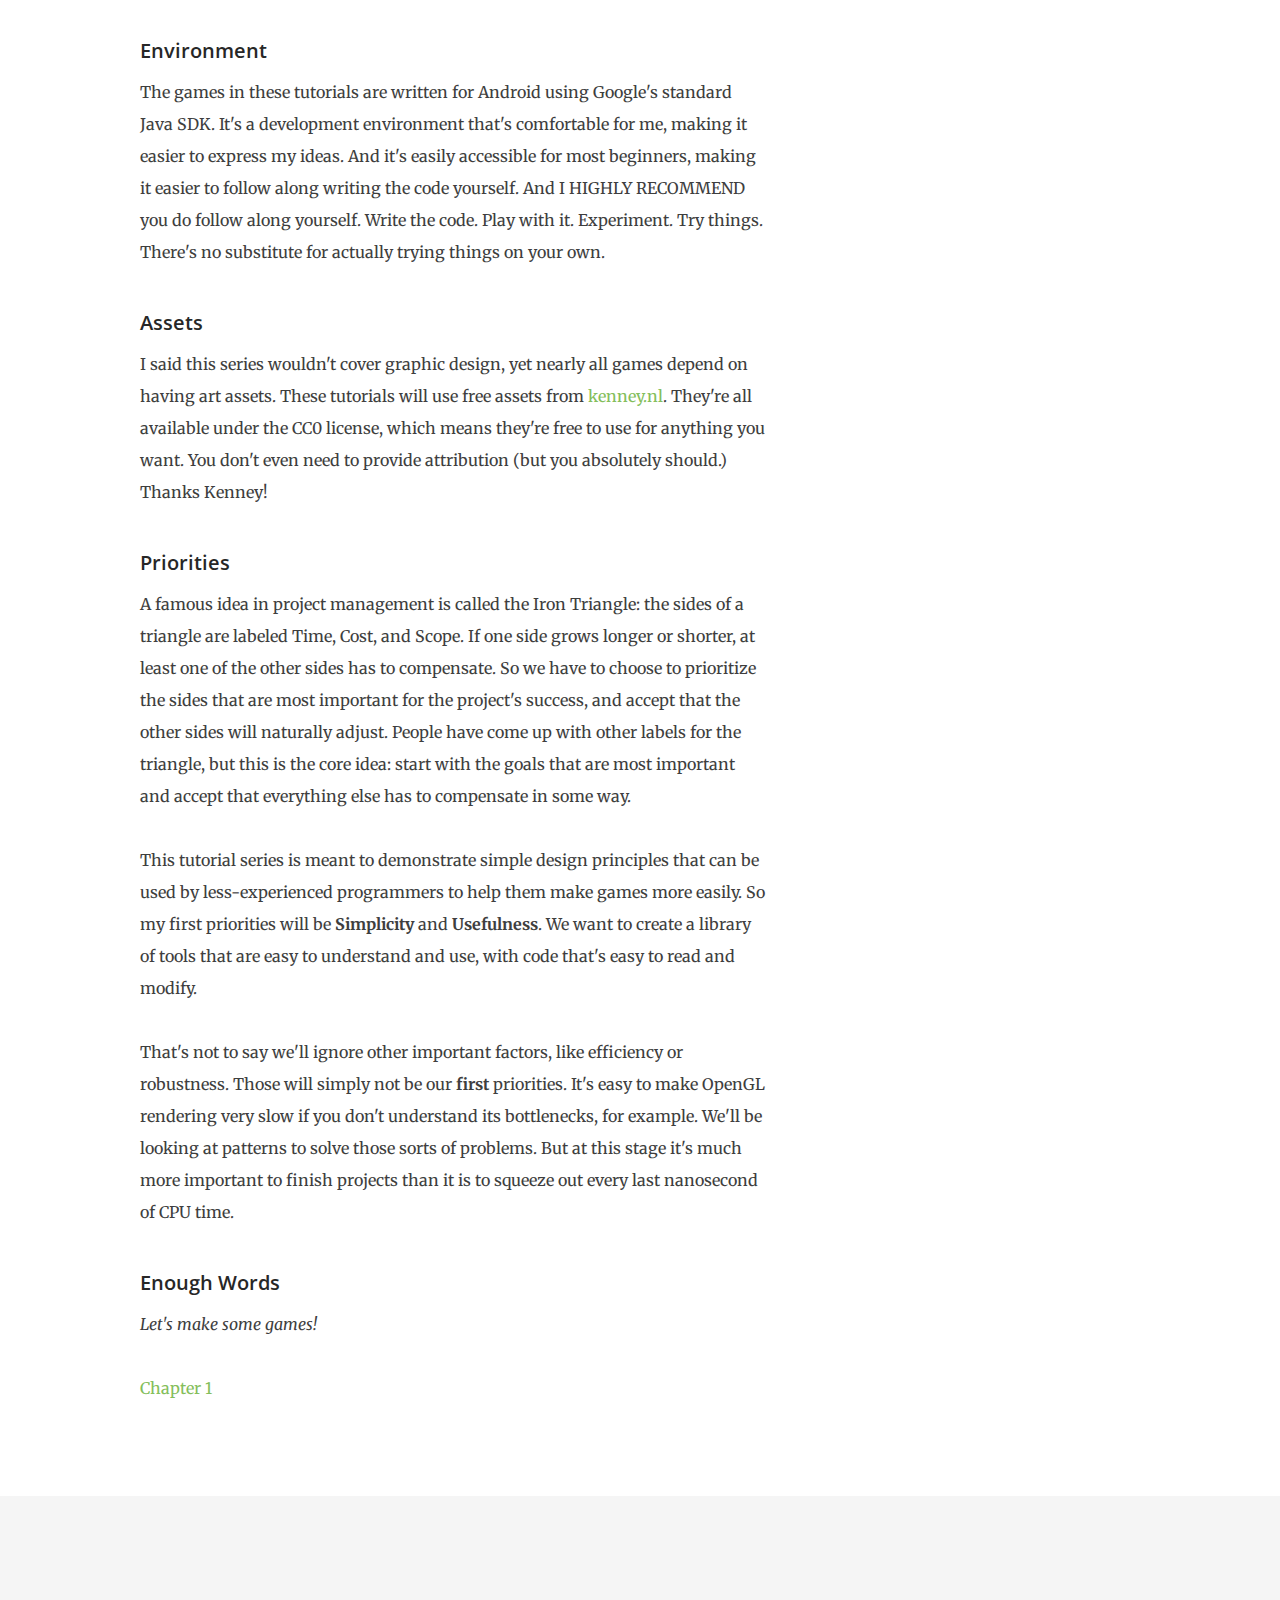
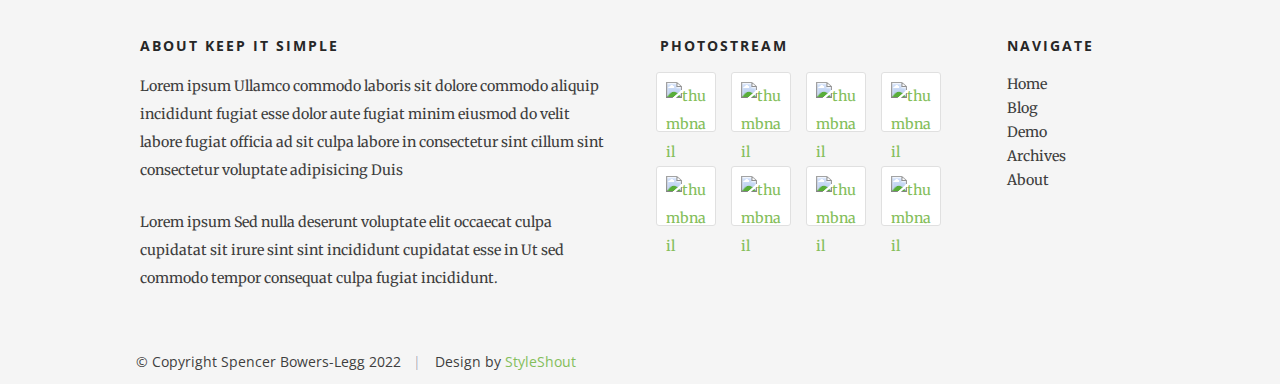
==== commit 03fbf90b: "edited copywrite." ====
--- a/tutorials/arch-basics/intro.html
+++ b/tutorials/arch-basics/intro.html
@@ -190,10 +190,10 @@
 
 					<p>
 						That's not to say we'll ignore other important factors, like efficiency or robustness.
-						Those will simply not be our <strong>first</strong> priorities.  It's easy to
+						Those will simply not be our <strong>first</strong> priorities. It's easy to
 						make OpenGL rendering very slow if you don't understand its bottlenecks, for example.
-						We'll be looking at patterns to solve those sorts of problems.  But at this stage
-						it's much more important to finish projects than it is to squeeze out every 
+						We'll be looking at patterns to solve those sorts of problems. But at this stage
+						it's much more important to finish projects than it is to squeeze out every
 						last nanosecond of CPU time.
 					</p>
 
@@ -340,7 +340,7 @@
 			</div>
 
 			<div class="ss-copyright">
-				<span>© Copyright Keep It Simple 2019</span>
+				<span>© Copyright Spencer Bowers-Legg 2022</span>
 				<span>Design by <a href="https://www.styleshout.com/">StyleShout</a></span>
 			</div>
 
